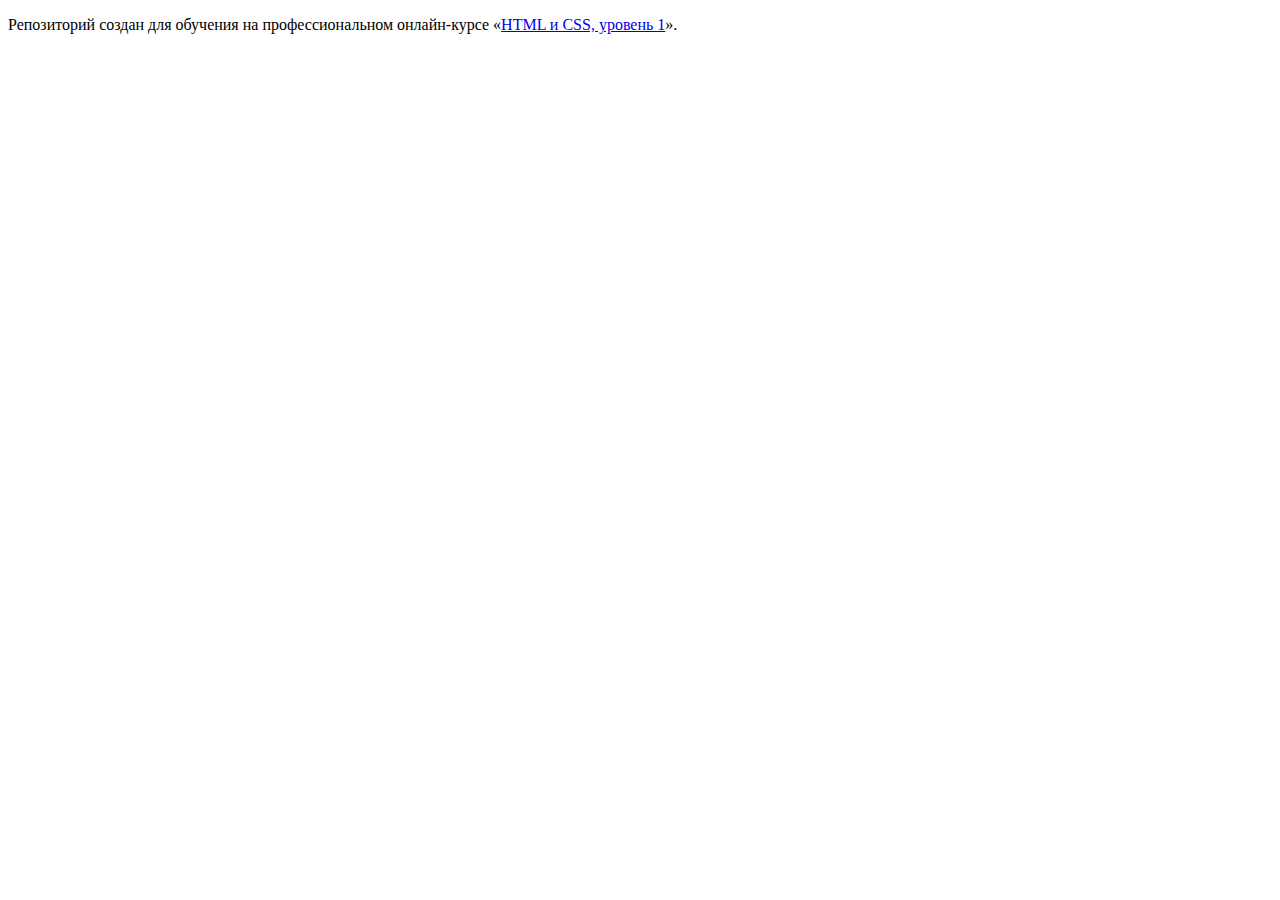
==== index.html @ 52c87a39 ":hatching_chick:" ====
<!DOCTYPE html>
<html lang="ru">
  <head>
    <meta charset="utf-8">
    <title>HTML Academy: Нёрдс</title>
  </head>
  <body>

    <p>Репозиторий создан для обучения на профессиональном онлайн‑курсе «<a href="https://htmlacademy.ru/intensive/htmlcss">HTML и CSS, уровень 1</a>».</p>

  </body>
</html>
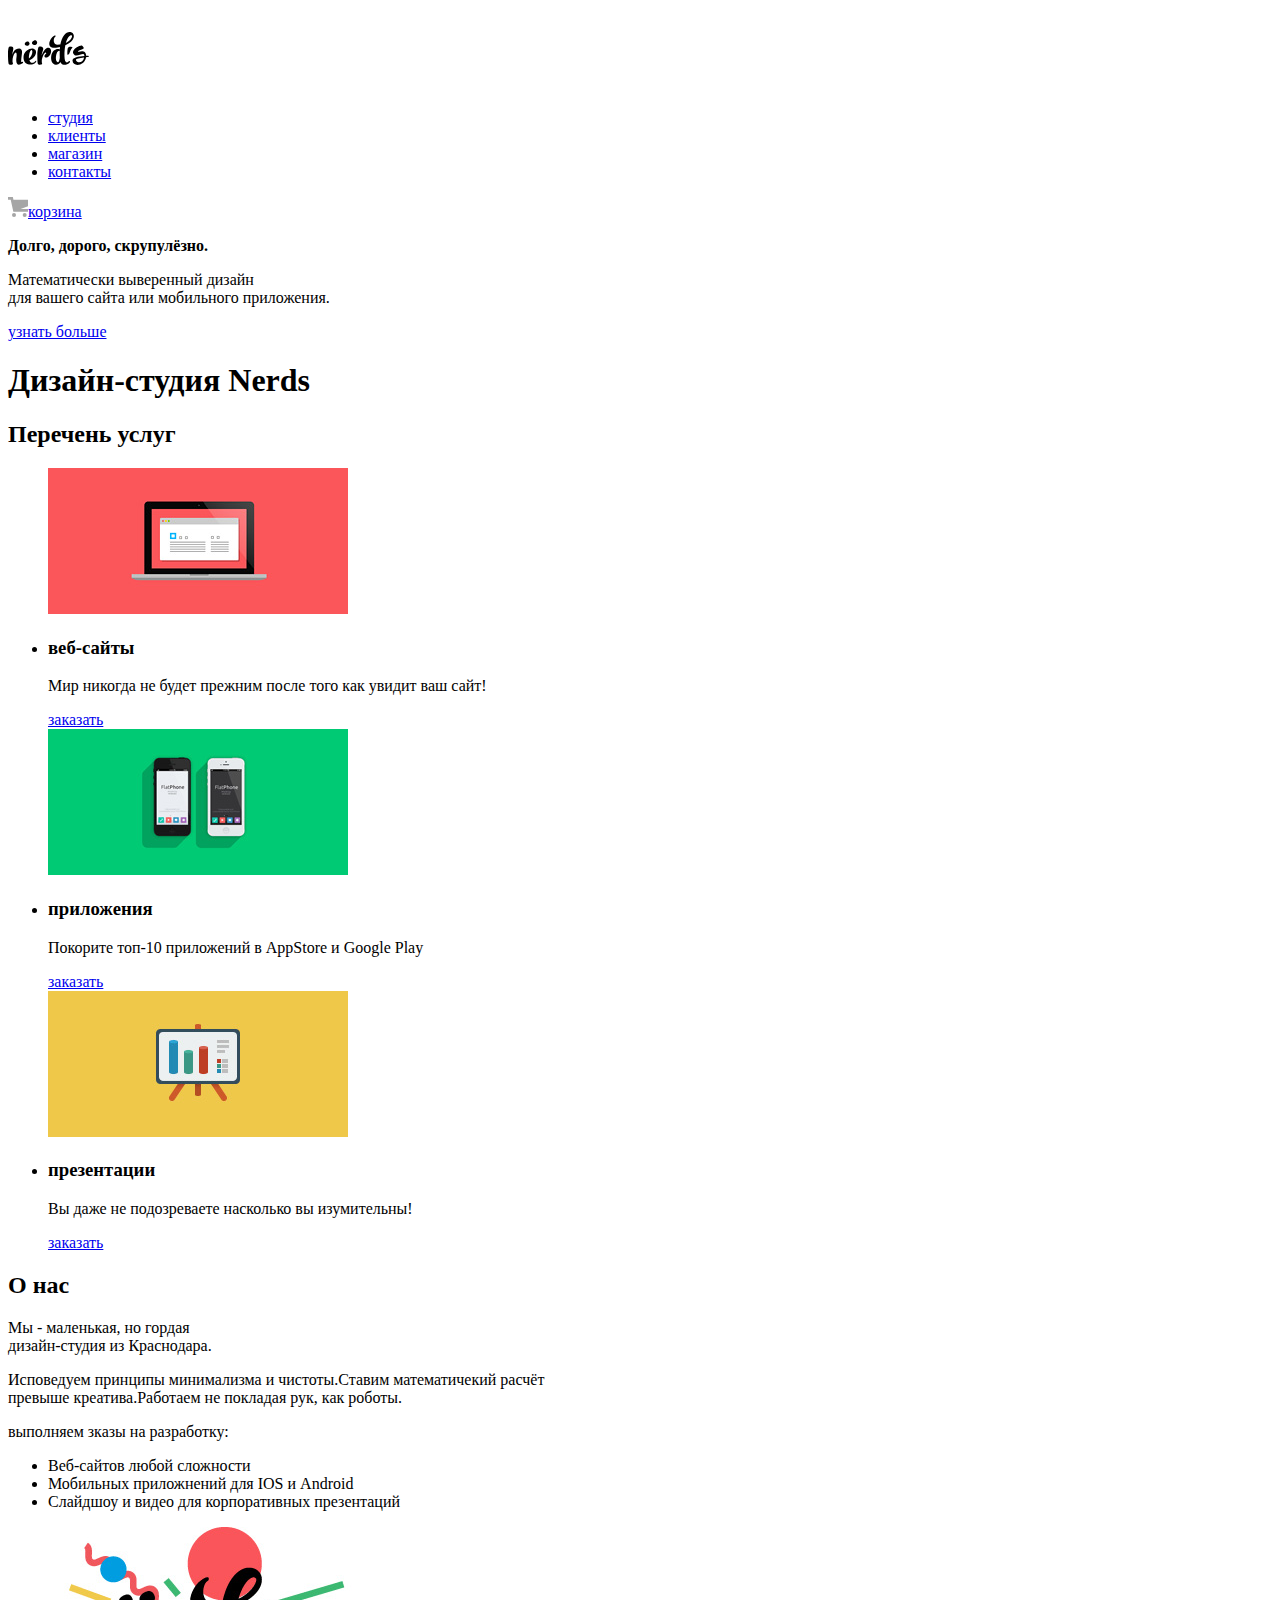
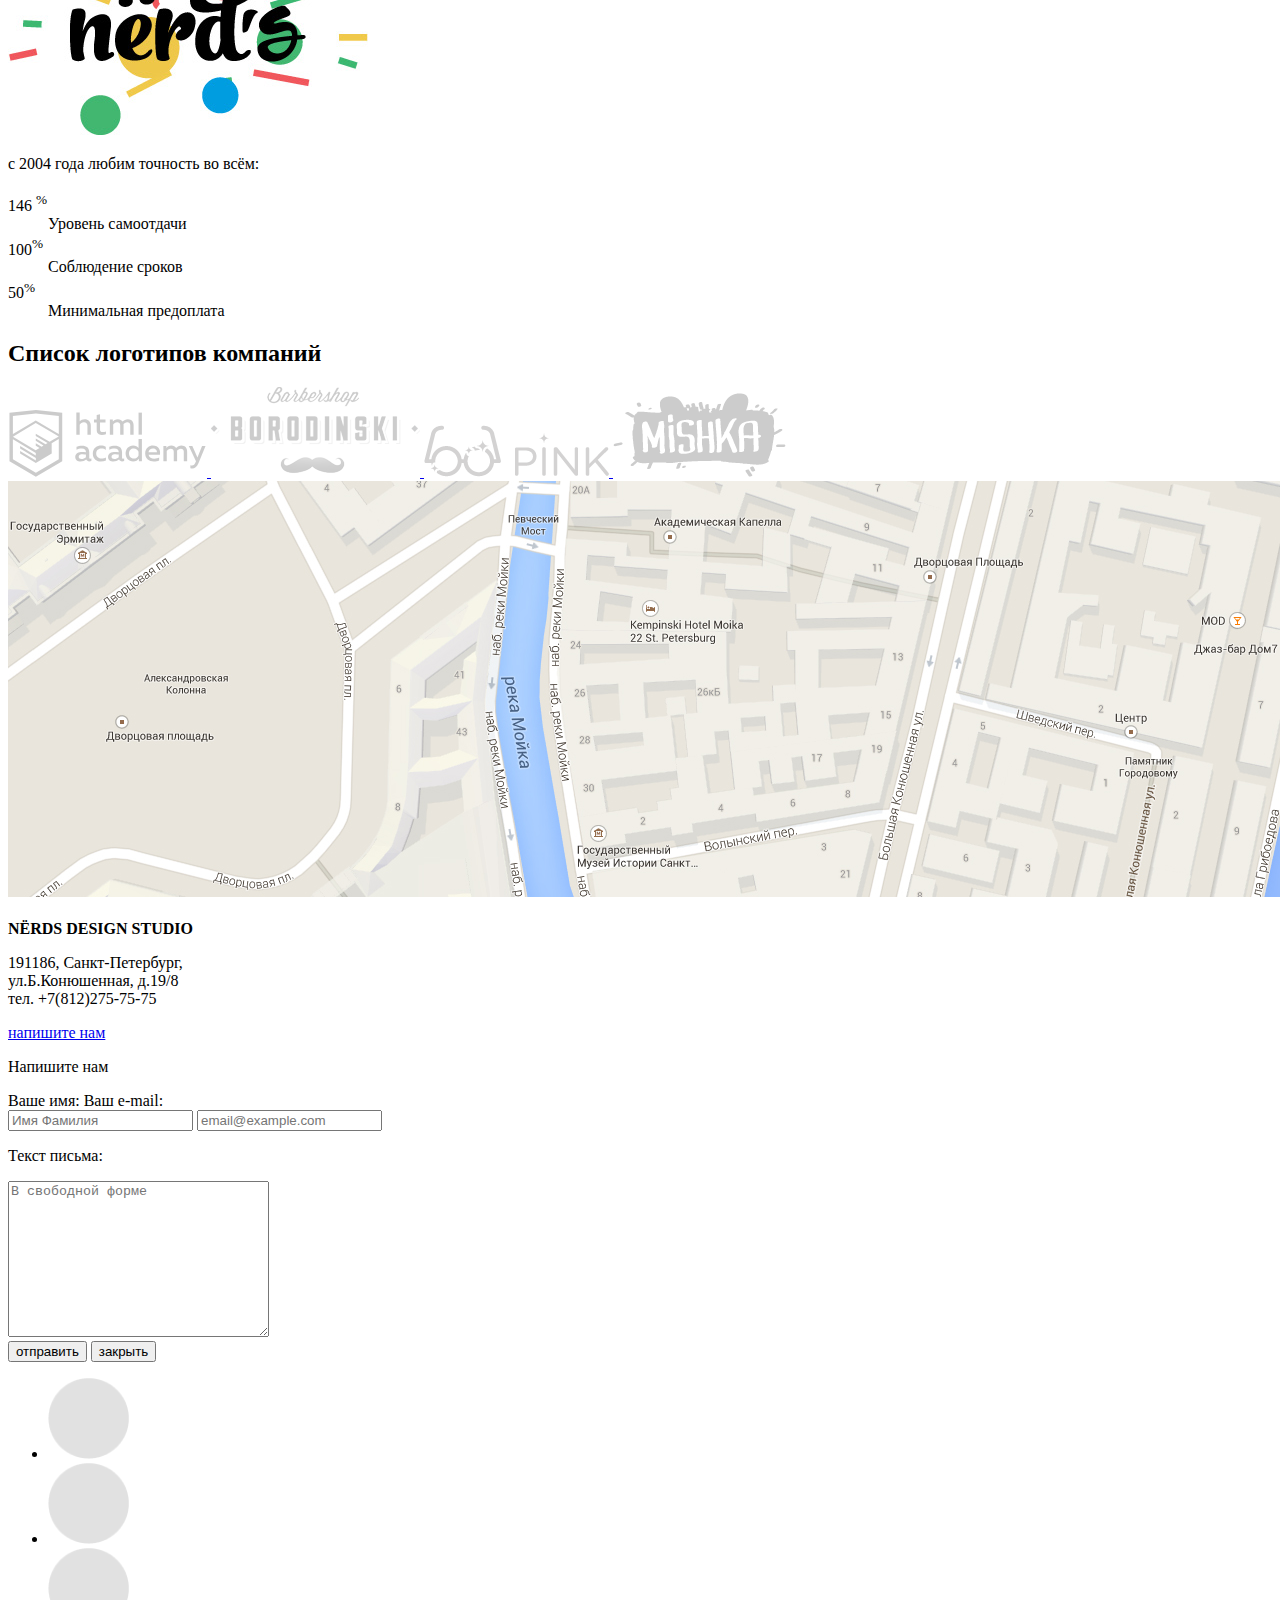
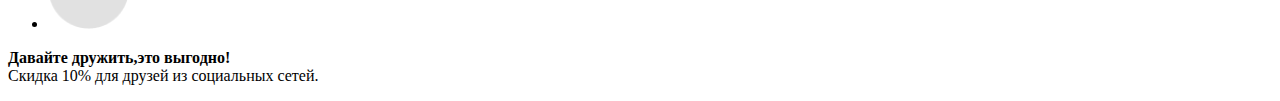
==== commit c617bdde: "удалила папку  проект" ====
--- a/index.html
+++ b/index.html
@@ -1,12 +1,158 @@
 <!DOCTYPE html>
 <html lang="ru">
-  <head>
-    <meta charset="utf-8">
-    <title>HTML Academy: Нёрдс</title>
-  </head>
-  <body>
 
-    <p>Репозиторий создан для обучения на профессиональном онлайн‑курсе «<a href="https://htmlacademy.ru/intensive/htmlcss">HTML и CSS, уровень 1</a>».</p>
+<head>
+  <meta charset="UTF-8">
+  <meta name="viewport" content="width=device-width, initial-scale=1.0">
+  <title>Nerds</title>
+</head>
+<body>
+  <header>
+    <nav>
+      <a>
+        <img src="img/nerds-logo.svg" width=81 height="81" alt="Логотип дизайн-студии Nёrds">
+      </a>
+      <ul>
+        <li><a href="blank.html">студия</a></li>
+        <li><a href="blank.html">клиенты</a></li>
+        <li><a href="catalog.html">магазин</a></li>
+        <li><a href="blank.html">контакты</a></li>
+      </ul>
+      <a href="blank.html">
+        <!--предполагаю что изоб корзины это через css 0_0-->
+        <img src="img/cart-icon.svg" width="20" height="20" alt="Моя корзина">корзина</a>
+    </nav>
+  </header>
+  <main>
+    <p><b>Долго, дорого, скрупулёзно.</b></p>
+    <p>Математически выверенный дизайн <br>
+      для вашего сайта или мобильного приложения.</p>
+    <a href="blank.html">узнать больше</a>
+    <h1>Дизайн-студия Nerds</h1>
+    <section>
+      <h2>Перечень услуг</h2>
+      <ul>
+        <!--css?-->
+        <img src="img/illustration-1.png" width="300" height="146" alt="иллюстрация 1">
+        <li>
+          <h3>веб-сайты</h3>
+          <p>Мир никогда не будет прежним после того как увидит ваш сайт!</p>
+          <a href="blank.html">заказать</a>
+        </li>
+        <!--css?-->
+        <img src="img/illustration-2.png" width="300" height="146" alt="иллюстрация 2">
+        <li>
+          <h3>приложения</h3>
+          <p>Покорите топ-10 приложений в AppStore и Google Play</p>
+          <a href="blank.html">заказать</a>
+        </li>
+        <!--css?-->
+        <img src="img/illustration-3.png" width="300" height="146" alt="иллюстрация 3">
+        <li>
+          <h3>презентации</h3>
+          <p>Вы даже не подозреваете насколько вы изумительны!</p>
+          <a href="blank.html">заказать</a>
+        </li>
+      </ul>
+    </section>
+    <section>
+      <h2>О нас</h2>
+      <p>
+        Мы - маленькая, но гордая<br>
+        дизайн-студия из Краснодара.
+      </p>
+      <p>
+        Исповедуем принципы минимализма и чистоты.Ставим математичекий расчёт<br>
+        превыше креатива.Работаем не покладая рук, как роботы.
+      </p>
+      <p>выполняем зказы на разработку:</p>
+      <ul>
+        <li>Веб-сайтов любой сложности</li>
+        <li>Мобильных приложнений для IOS и Android</li>
+        <li>Слайдшоу и видео для корпоративных презентаций</li>
+      </ul>
+      <dl>
+        <img src="img/nerds-illustration1.png" width="360" height="208" alt="Изображение логотипа дизайн-студии Nёrds">
+        <p>с 2004 года любим точность во всём:</p>
+        <dt>146 <sup>%<sup></dt>
+        <dd>Уровень самоотдачи</dd>
+        <dt>100<sup>%<sup></sup></dt>
+        <dd>Соблюдение сроков</dd>
+        <dt>50<sup>%<sup></dt>
+        <dd>Минимальная предоплата</dd>
+      </dl>
+      <section>
+        <h2>Список логотипов компаний</h2>
+        <a href="https://htmlacademy.ru/intensive/htmlcss">
+          <img src="img/group5.svg" width="199" height="67" alt="Логотип Html academy">
+        </a>
+        <a href="blank.html">
+          <img src="img/logo-2.svg" width="209" height="90" alt="Логотип Барбершоп 'Borodinski'">
+        </a>
+        <a href="blank.html">
+          <img src="img/logo-3.svg" width="185" height="52" alt="Логотип Pink">
+        </a>
+        <a href="blank.html">
+          <img src="img/logo-4.svg" width="173" height="84" alt="Логотип Mishka">
+        </a>
+      </section>
+      <a href="blank.html">
+        <img src="img/map1.png" width="1440" height="416" alt="изображение карты проезда">
+      </a>
 
-  </body>
+      <section>
+        <h3 class="visually-hidden"></h3>
+        <p><b>NЁRDS DESIGN STUDIO</b></p>
+        <p>191186, Санкт-Петербург,<br>
+          ул.Б.Конюшенная, д.19/8<br>
+          тел. +7(812)275-75-75</p>
+        <a href="blank.html">напишите нам</a>
+        </section>
+
+        <section>
+        <p>Напишите нам</p>
+        <form action="https://echo.htmlacademy.ru" method="POST">
+          <label for="family-name">Ваше имя:</label>
+          <label for="e-mail">Ваш e-mail:</label>
+          <br>
+          <input type="text" name="name" id="family-name" placeholder="Имя Фамилия">
+          <input type="text" name="mail" id="e-mail" placeholder="email@example.com">
+          <br>
+          <p>Текст письма:</p>
+          <textarea name="mail" id="text" cols="30" rows="10" placeholder="В свободной форме"></textarea>
+          <br>
+          <button type="submit">отправить</button> <!--<input type="submit" value="отправить">-->
+          <button type="submit">закрыть</button>
+        </form>
+        </section>
+      </main>
+      <footer>
+        <!--иконки декоративные ?-->
+        <section>
+          <ul>
+            <li>
+              <a href="#">
+                <img src="img/shape2.png" width="81" height="81" alt="Логотип вконтакте">
+                <!---<img src="img/vk-icon.png" width="26,01" height="15" alt="Логотип вконтакте">-->
+              </a>
+            </li>
+            <li>
+              <a href="#">
+                <img src="img/shape2.png" width="81" height="81" alt="Логотип фейсбук">
+              </a>
+            </li>
+            <li>
+              <a href="#">
+                <img src="img/shape2.png" width="81" height="81" alt="Логотип инстаграмм">
+              </a>
+            </li>
+          </ul>
+          <p>
+            <b>Давайте дружить,это выгодно!</b></br>
+            Скидка 10% для друзей из социальных сетей.
+          </p>
+        </section>
+      </footer>
+      </body>
+
 </html>
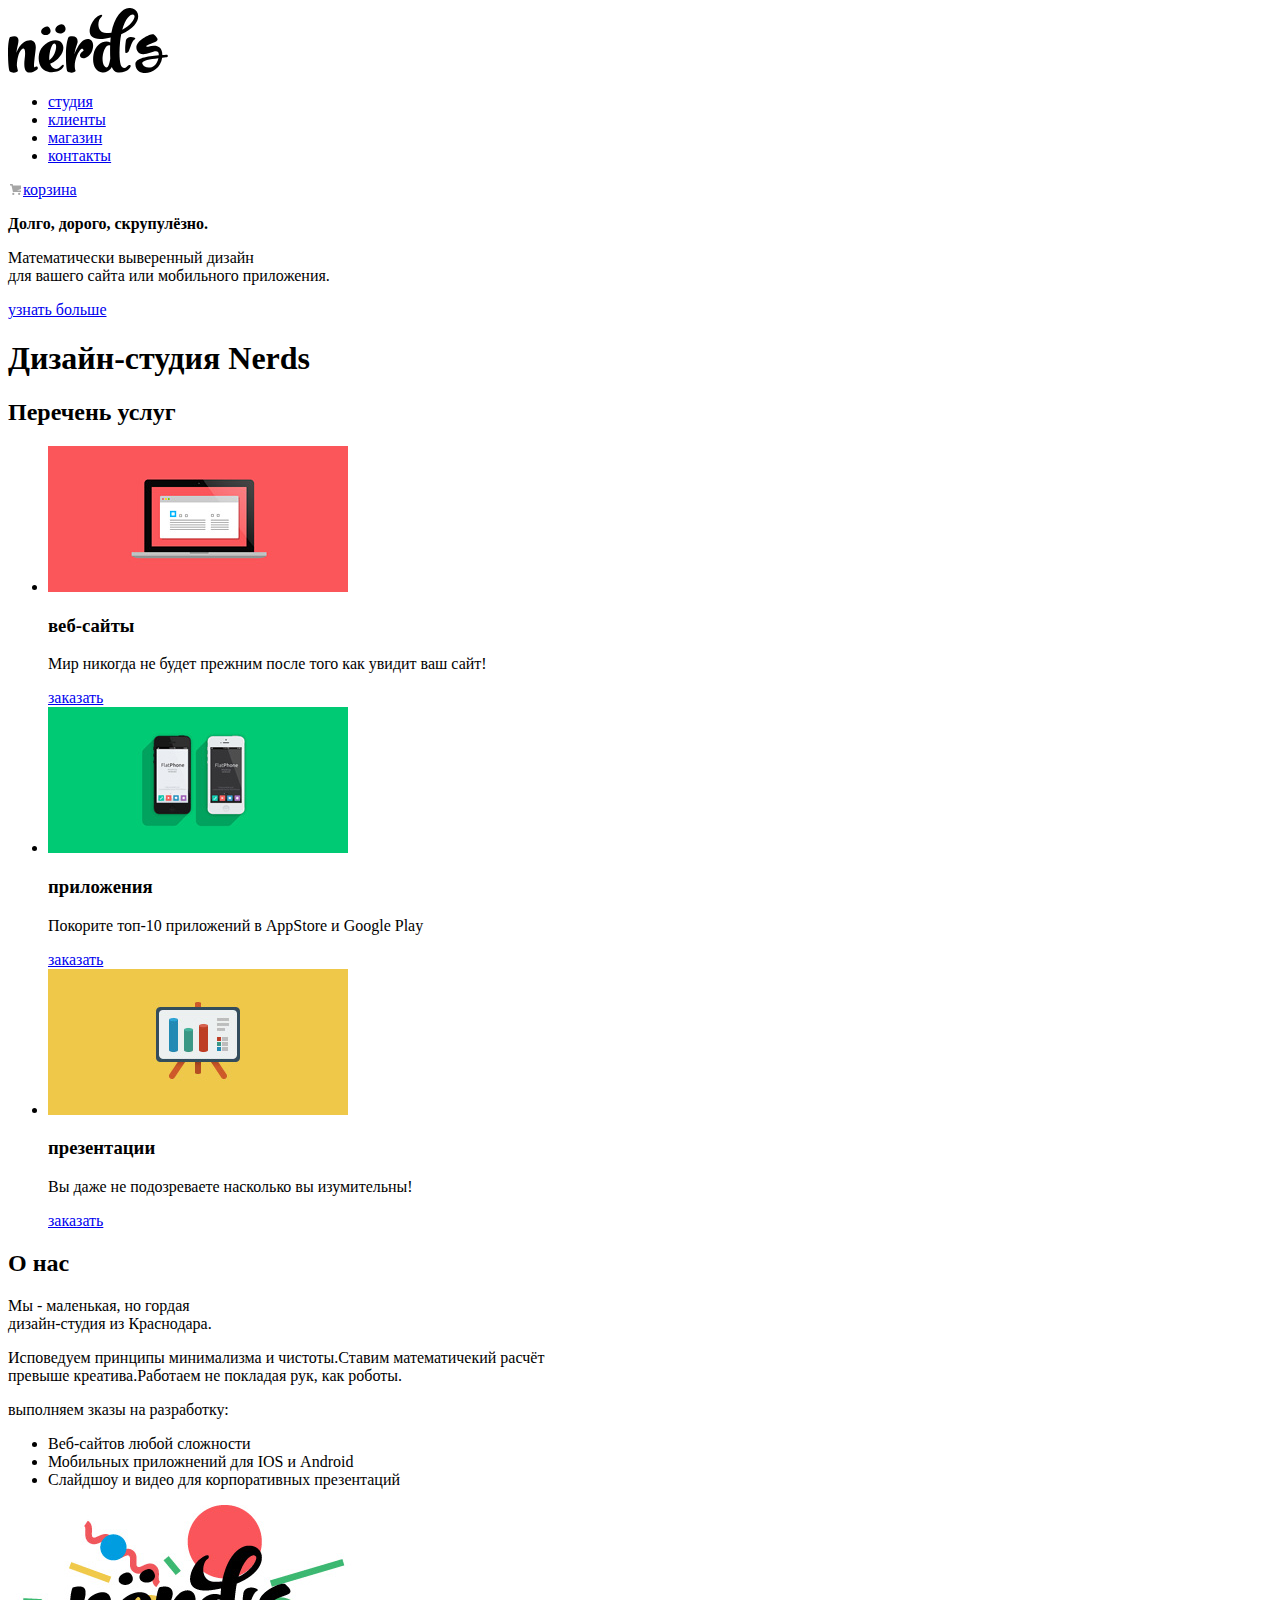
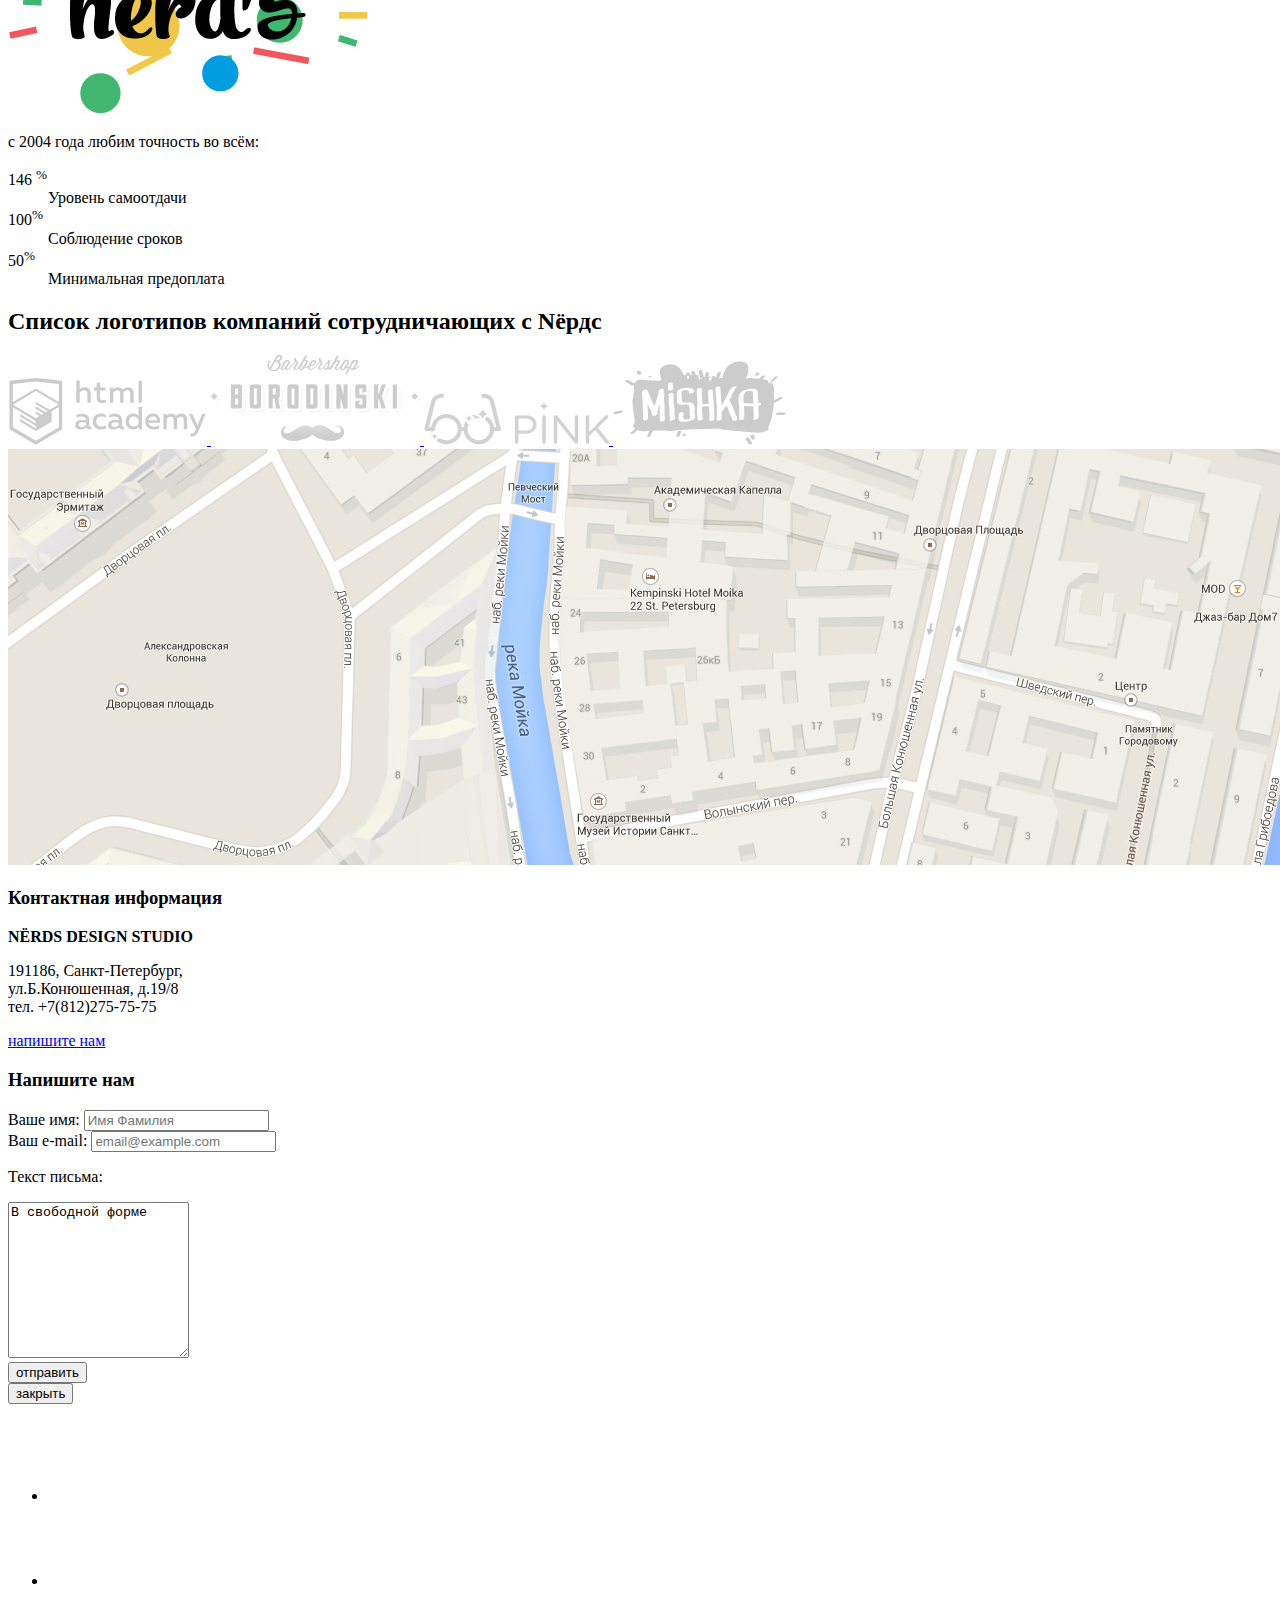
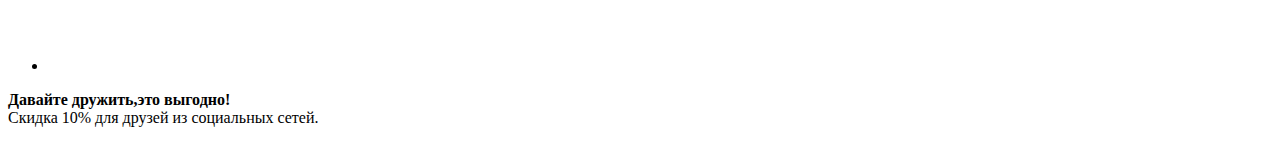
==== commit bcd1086f: "прикрепила картинки и оформила формы" ====
--- a/index.html
+++ b/index.html
@@ -6,11 +6,12 @@
   <meta name="viewport" content="width=device-width, initial-scale=1.0">
   <title>Nerds</title>
 </head>
+
 <body>
   <header>
     <nav>
       <a>
-        <img src="img/nerds-logo.svg" width=81 height="81" alt="Логотип дизайн-студии Nёrds">
+        <img src="img/nerds-logo.svg" width="160" height="65" alt="Логотип дизайн-студии Nёrds">
       </a>
       <ul>
         <li><a href="blank.html">студия</a></li>
@@ -20,7 +21,7 @@
       </ul>
       <a href="blank.html">
         <!--предполагаю что изоб корзины это через css 0_0-->
-        <img src="img/cart-icon.svg" width="20" height="20" alt="Моя корзина">корзина</a>
+        <img src="img/cart-icon.svg" width="15" height="11" alt="Моя корзина">корзина</a>
     </nav>
   </header>
   <main>
@@ -28,27 +29,24 @@
     <p>Математически выверенный дизайн <br>
       для вашего сайта или мобильного приложения.</p>
     <a href="blank.html">узнать больше</a>
-    <h1>Дизайн-студия Nerds</h1>
+    <h1 class="visually-hidden">Дизайн-студия Nerds</h1>
     <section>
-      <h2>Перечень услуг</h2>
+      <h2 class="visually-hidden">Перечень услуг</h2>
       <ul>
-        <!--css?-->
-        <img src="img/illustration-1.png" width="300" height="146" alt="иллюстрация 1">
         <li>
+          <img src="img/illustration-1.png" width="300" height="146" alt="иллюстрация 1">
           <h3>веб-сайты</h3>
           <p>Мир никогда не будет прежним после того как увидит ваш сайт!</p>
           <a href="blank.html">заказать</a>
         </li>
-        <!--css?-->
-        <img src="img/illustration-2.png" width="300" height="146" alt="иллюстрация 2">
         <li>
+          <img src="img/illustration-2.png" width="300" height="146" alt="иллюстрация 2">
           <h3>приложения</h3>
           <p>Покорите топ-10 приложений в AppStore и Google Play</p>
           <a href="blank.html">заказать</a>
         </li>
-        <!--css?-->
-        <img src="img/illustration-3.png" width="300" height="146" alt="иллюстрация 3">
         <li>
+          <img src="img/illustration-3.png" width="300" height="146" alt="иллюстрация 3">
           <h3>презентации</h3>
           <p>Вы даже не подозреваете насколько вы изумительны!</p>
           <a href="blank.html">заказать</a>
@@ -71,88 +69,94 @@
         <li>Мобильных приложнений для IOS и Android</li>
         <li>Слайдшоу и видео для корпоративных презентаций</li>
       </ul>
-      <dl>
+      <div>
         <img src="img/nerds-illustration1.png" width="360" height="208" alt="Изображение логотипа дизайн-студии Nёrds">
         <p>с 2004 года любим точность во всём:</p>
-        <dt>146 <sup>%<sup></dt>
+      </div>
+      <dl>
+        <dt>146 <sup>%</sup></dt>
         <dd>Уровень самоотдачи</dd>
-        <dt>100<sup>%<sup></sup></dt>
+        <dt>100<sup>%</sup></dt>
         <dd>Соблюдение сроков</dd>
-        <dt>50<sup>%<sup></dt>
+        <dt>50<sup>%</sup></dt>
         <dd>Минимальная предоплата</dd>
       </dl>
-      <section>
-        <h2>Список логотипов компаний</h2>
-        <a href="https://htmlacademy.ru/intensive/htmlcss">
-          <img src="img/group5.svg" width="199" height="67" alt="Логотип Html academy">
-        </a>
-        <a href="blank.html">
-          <img src="img/logo-2.svg" width="209" height="90" alt="Логотип Барбершоп 'Borodinski'">
-        </a>
-        <a href="blank.html">
-          <img src="img/logo-3.svg" width="185" height="52" alt="Логотип Pink">
-        </a>
-        <a href="blank.html">
-          <img src="img/logo-4.svg" width="173" height="84" alt="Логотип Mishka">
-        </a>
-      </section>
+    </section>
+    <section>
+      <h2 class="visually-hidden">Список логотипов компаний сотрудничающих с Nёрдс</h2>
+      <a href="https://htmlacademy.ru/intensive/htmlcss">
+        <img src="img/group5.svg" width="199" height="67" alt="Логотип Html academy">
+      </a>
       <a href="blank.html">
+        <img src="img/logo-2.svg" width="209" height="90" alt="Логотип Барбершоп 'Borodinski'">
+      </a>
+      <a href="blank.html">
+        <img src="img/logo-3.svg" width="185" height="52" alt="Логотип Pink">
+      </a>
+      <a href="blank.html">
+        <img src="img/logo-4.svg" width="173" height="84" alt="Логотип Mishka">
+      </a>
+    </section>
+  </main>
+  <footer>
+    <div>
+      <a href="https://www.google.ru/maps">
         <img src="img/map1.png" width="1440" height="416" alt="изображение карты проезда">
       </a>
+    </div>
+    <section>
+      <h3 class="visually-hidden">Контактная информация</h3>
+      <p><b>NЁRDS DESIGN STUDIO</b></p>
+      <p>191186, Санкт-Петербург,<br>
+        ул.Б.Конюшенная, д.19/8<br>
+        тел. +7(812)275-75-75</p>
+      <a href="blank.html">напишите нам</a>
+    </section>
 
-      <section>
-        <h3 class="visually-hidden"></h3>
-        <p><b>NЁRDS DESIGN STUDIO</b></p>
-        <p>191186, Санкт-Петербург,<br>
-          ул.Б.Конюшенная, д.19/8<br>
-          тел. +7(812)275-75-75</p>
-        <a href="blank.html">напишите нам</a>
-        </section>
-
-        <section>
-        <p>Напишите нам</p>
-        <form action="https://echo.htmlacademy.ru" method="POST">
+    <!--форма для отправки письма-->
+    <section>
+      <h3>Напишите нам</h3>
+      <form action="https://echo.htmlacademy.ru" method="POST">
+        <div>
           <label for="family-name">Ваше имя:</label>
+          <input type="text" name="name" id="family-name" placeholder="Имя Фамилия">
+        </div>
+        <div>
           <label for="e-mail">Ваш e-mail:</label>
-          <br>
-          <input type="text" name="name" id="family-name" placeholder="Имя Фамилия">
-          <input type="text" name="mail" id="e-mail" placeholder="email@example.com">
-          <br>
-          <p>Текст письма:</p>
-          <textarea name="mail" id="text" cols="30" rows="10" placeholder="В свободной форме"></textarea>
-          <br>
-          <button type="submit">отправить</button> <!--<input type="submit" value="отправить">-->
-          <button type="submit">закрыть</button>
-        </form>
-        </section>
-      </main>
-      <footer>
-        <!--иконки декоративные ?-->
-        <section>
-          <ul>
-            <li>
-              <a href="#">
-                <img src="img/shape2.png" width="81" height="81" alt="Логотип вконтакте">
-                <!---<img src="img/vk-icon.png" width="26,01" height="15" alt="Логотип вконтакте">-->
-              </a>
-            </li>
-            <li>
-              <a href="#">
-                <img src="img/shape2.png" width="81" height="81" alt="Логотип фейсбук">
-              </a>
-            </li>
-            <li>
-              <a href="#">
-                <img src="img/shape2.png" width="81" height="81" alt="Логотип инстаграмм">
-              </a>
-            </li>
-          </ul>
-          <p>
-            <b>Давайте дружить,это выгодно!</b></br>
-            Скидка 10% для друзей из социальных сетей.
-          </p>
-        </section>
-      </footer>
-      </body>
+          <input type="email" name="mail" id="e-mail" placeholder="email@example.com">
+        </div>
+        <p>Текст письма:</p>
+        <textarea name="mail" id="text" rows="10">В свободной форме</textarea>
+        <br>
+        <button type="submit">отправить</button>
+      </form>
+      <button type="submit">закрыть</button>
+    </section>
+    <div>
+      <ul>
+        <li>
+          <a href="https://vk.com/">
+            <img src="img/vk-icon.svg" width="81" height="81" alt="Логотип вконтакте">
+          </a>
+        </li>
+        <li>
+          <a href="https://ru-ru.facebook.com/">
+            <img src="img/fb-icon.svg" width="81" height="81" alt="Логотип фейсбук">
+          </a>
+        </li>
+        <li>
+          <a href="https://www.instagram.com/">
+            <img src="img/insta-icon.svg" width="81" height="81" alt="Логотип инстаграмм">
+          </a>
+        </li>
+      </ul>
+    </div>
+    <p>
+      <b>Давайте дружить,это выгодно!</b>
+      <br>
+      Скидка 10% для друзей из социальных сетей.
+    </p>
+  </footer>
+</body>
 
 </html>
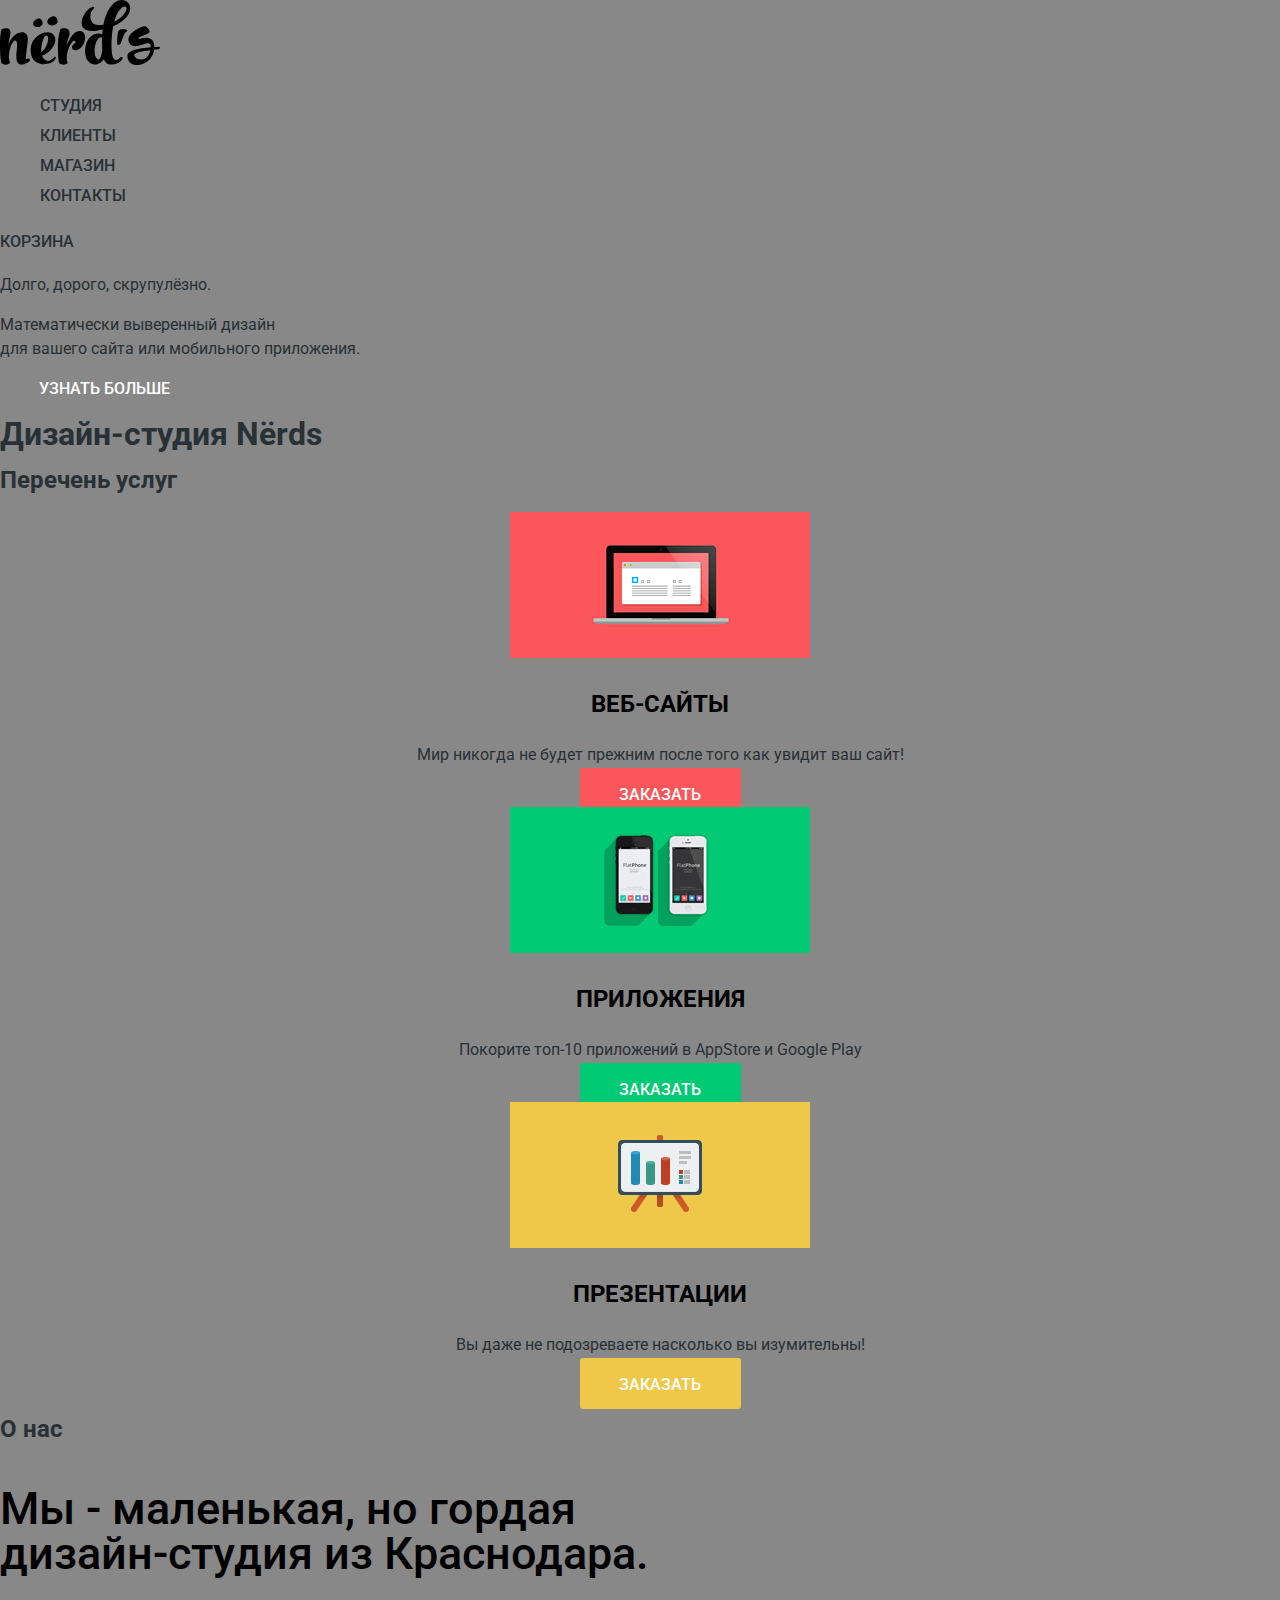
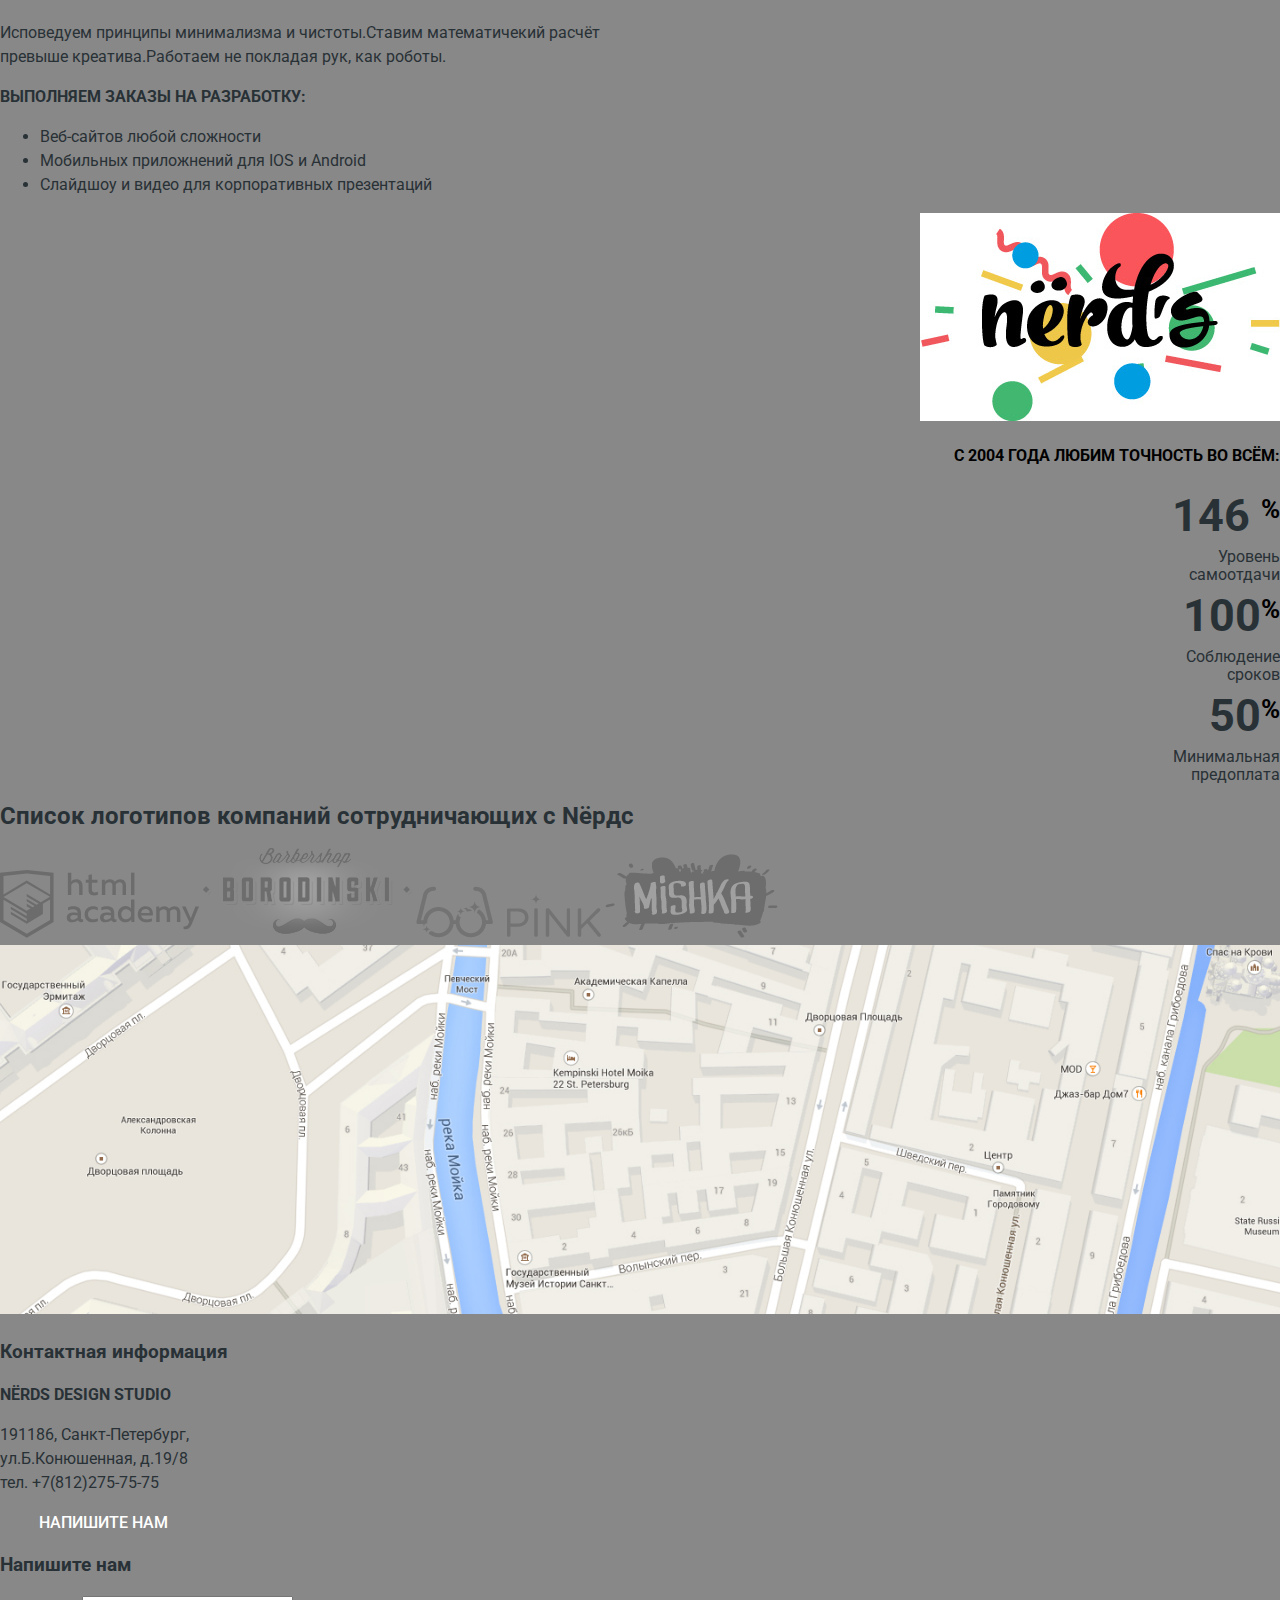
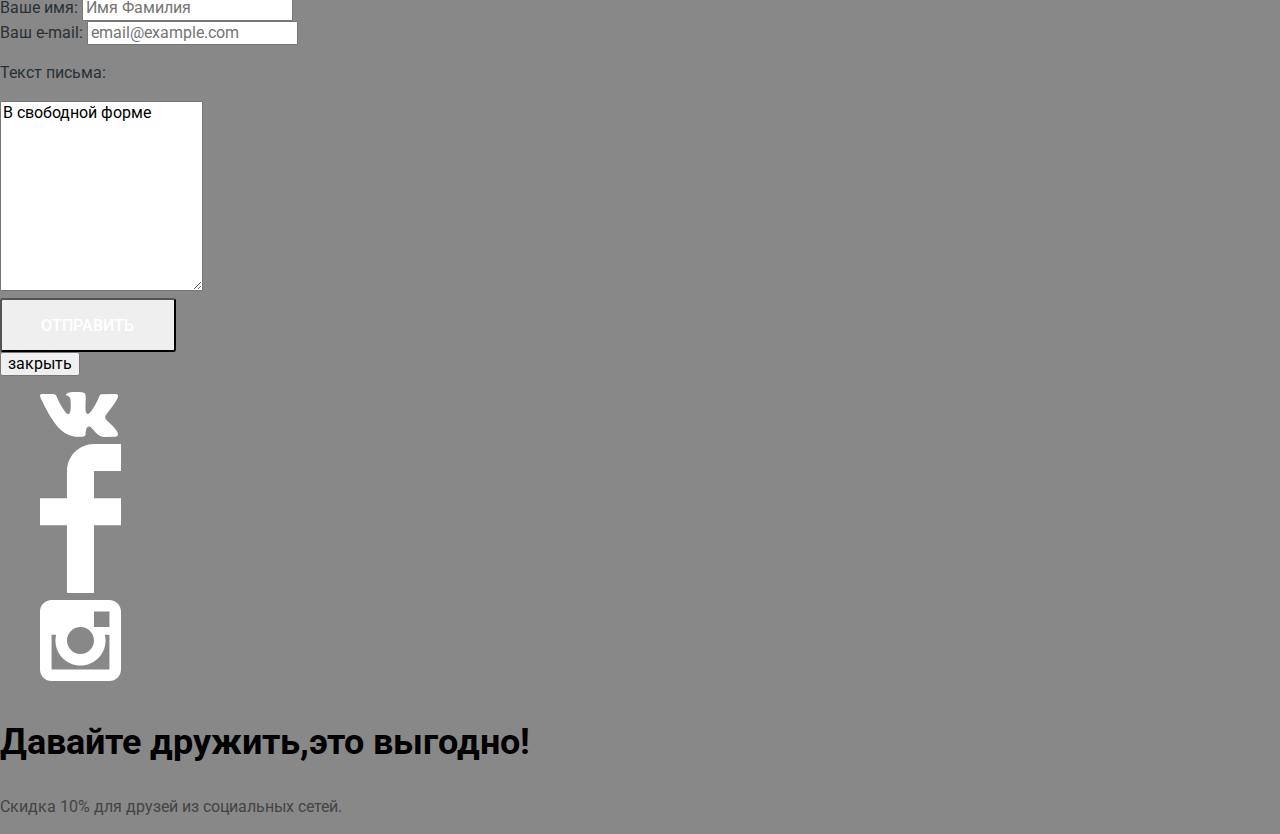
==== commit 2a1b4981: "стилизация файла index" ====
--- a/index.html
+++ b/index.html
@@ -5,84 +5,96 @@
   <meta charset="UTF-8">
   <meta name="viewport" content="width=device-width, initial-scale=1.0">
   <title>Nerds</title>
+  <link href="https://fonts.googleapis.com/css2?family=Roboto:wght@400;700&display=swap" rel="stylesheet">
+  <link href="css/normalize.css" rel="stylesheet">
+  <link href="css/style.css" rel="stylesheet">
+  <!--перенести на все страницы то что в корне-->
+  <!--шрифт надо было качать 500??-->
 </head>
 
-<body>
-  <header>
-    <nav>
-      <a>
+<body class="page-body">
+  <header class="main-header">
+    <nav class="main-navigation">
+      <a class="main-navigation-logo">
         <img src="img/nerds-logo.svg" width="160" height="65" alt="Логотип дизайн-студии Nёrds">
       </a>
-      <ul>
-        <li><a href="blank.html">студия</a></li>
-        <li><a href="blank.html">клиенты</a></li>
-        <li><a href="catalog.html">магазин</a></li>
-        <li><a href="blank.html">контакты</a></li>
-      </ul>
-      <a href="blank.html">
-        <!--предполагаю что изоб корзины это через css 0_0-->
-        <img src="img/cart-icon.svg" width="15" height="11" alt="Моя корзина">корзина</a>
+      <div class="container">
+        <ul class="site-navigation">
+          <li><a href="blank.html">Студия</a></li>
+          <li><a href="blank.html">Клиенты</a></li>
+          <li><a href="catalog.html">Магазин</a></li>
+          <li><a href="blank.html">Контакты</a></li>
+        </ul>
+        <div class="user-navigation">
+          <a class="basket-link" href="basket.html">Корзина</a>
+          <!--<img src="img/cart-icon.svg" width="15" height="11" alt="Моя корзина">корзина</a>-->
+        </div>
+      </div>
     </nav>
   </header>
-  <main>
-    <p><b>Долго, дорого, скрупулёзно.</b></p>
+  <main class="main-container">
+    <p>Долго, дорого, скрупулёзно.</p>
     <p>Математически выверенный дизайн <br>
       для вашего сайта или мобильного приложения.</p>
-    <a href="blank.html">узнать больше</a>
-    <h1 class="visually-hidden">Дизайн-студия Nerds</h1>
-    <section>
+    <a class="link order" href="blank.html">узнать больше</a>
+
+    <h1 class="visually-hidden">Дизайн-студия Nёrds</h1>
+
+    <section class="service">
       <h2 class="visually-hidden">Перечень услуг</h2>
-      <ul>
-        <li>
+      <ul class="service-list">
+        <li class="service-item">
           <img src="img/illustration-1.png" width="300" height="146" alt="иллюстрация 1">
           <h3>веб-сайты</h3>
           <p>Мир никогда не будет прежним после того как увидит ваш сайт!</p>
-          <a href="blank.html">заказать</a>
+          <a class="link link-order-red" href="blank.html">заказать</a>
         </li>
-        <li>
+        <li class="service-item">
           <img src="img/illustration-2.png" width="300" height="146" alt="иллюстрация 2">
           <h3>приложения</h3>
           <p>Покорите топ-10 приложений в AppStore и Google Play</p>
-          <a href="blank.html">заказать</a>
+          <a class="link link-order-green" href="blank.html">заказать</a>
         </li>
-        <li>
+        <li class="service-item">
           <img src="img/illustration-3.png" width="300" height="146" alt="иллюстрация 3">
           <h3>презентации</h3>
           <p>Вы даже не подозреваете насколько вы изумительны!</p>
-          <a href="blank.html">заказать</a>
+          <a class="link link-order-yellow"  href="blank.html">заказать</a>
         </li>
       </ul>
     </section>
-    <section>
-      <h2>О нас</h2>
-      <p>
-        Мы - маленькая, но гордая<br>
-        дизайн-студия из Краснодара.
-      </p>
-      <p>
-        Исповедуем принципы минимализма и чистоты.Ставим математичекий расчёт<br>
-        превыше креатива.Работаем не покладая рук, как роботы.
-      </p>
-      <p>выполняем зказы на разработку:</p>
-      <ul>
-        <li>Веб-сайтов любой сложности</li>
-        <li>Мобильных приложнений для IOS и Android</li>
-        <li>Слайдшоу и видео для корпоративных презентаций</li>
-      </ul>
-      <div>
-        <img src="img/nerds-illustration1.png" width="360" height="208" alt="Изображение логотипа дизайн-студии Nёrds">
-        <p>с 2004 года любим точность во всём:</p>
-      </div>
-      <dl>
+    <section class="about-us">
+    <div class="about-us-text">
+              <h2 class="visually-hidden">О нас</h2>
+        <p class="city">
+          Мы - маленькая, но гордая<br>
+          дизайн-студия из Краснодара.
+        </p>
+        <p class="slogan">
+          Исповедуем принципы минимализма и чистоты.Ставим математичекий расчёт<br>
+          превыше креатива.Работаем не покладая рук, как роботы.
+        </p>
+        <p class="orders">выполняем заказы на разработку:</p>
+        <ul class="orders-list">
+          <li class="orders-items">Веб-сайтов любой сложности</li>
+          <li class="orders-items">Мобильных приложнений для IOS и Android</li>
+          <li class="orders-items">Слайдшоу и видео для корпоративных презентаций</li>
+        </ul>
+    </div>
+    <div class="about-us-numbers">
+      <img src="img/nerds-illustration1.png" width="360" height="208" alt="Изображение логотипа дизайн-студии Nёrds">
+      <p>с 2004 года любим точность во всём:</p>
+      <dl class="list-result">
         <dt>146 <sup>%</sup></dt>
-        <dd>Уровень самоотдачи</dd>
+        <dd>Уровень<br> самоотдачи</dd>
         <dt>100<sup>%</sup></dt>
-        <dd>Соблюдение сроков</dd>
+        <dd>Соблюдение<br> сроков</dd>
         <dt>50<sup>%</sup></dt>
-        <dd>Минимальная предоплата</dd>
+        <dd>Минимальная<br> предоплата</dd>
       </dl>
+    </div>
     </section>
-    <section>
+    <section class="logos">
       <h2 class="visually-hidden">Список логотипов компаний сотрудничающих с Nёрдс</h2>
       <a href="https://htmlacademy.ru/intensive/htmlcss">
         <img src="img/group5.svg" width="199" height="67" alt="Логотип Html academy">
@@ -110,7 +122,7 @@
       <p>191186, Санкт-Петербург,<br>
         ул.Б.Конюшенная, д.19/8<br>
         тел. +7(812)275-75-75</p>
-      <a href="blank.html">напишите нам</a>
+      <a class="link" href="blank.html">напишите нам</a>
     </section>
 
     <!--форма для отправки письма-->
@@ -128,12 +140,13 @@
         <p>Текст письма:</p>
         <textarea name="mail" id="text" rows="10">В свободной форме</textarea>
         <br>
-        <button type="submit">отправить</button>
+        <button class="link" type="submit">отправить</button>
       </form>
       <button type="submit">закрыть</button>
     </section>
-    <div>
-      <ul>
+
+    <div class="social-network">
+      <ul class="social-list">
         <li>
           <a href="https://vk.com/">
             <img src="img/vk-icon.svg" width="81" height="81" alt="Логотип вконтакте">
@@ -151,11 +164,10 @@
         </li>
       </ul>
     </div>
-    <p>
-      <b>Давайте дружить,это выгодно!</b>
-      <br>
-      Скидка 10% для друзей из социальных сетей.
-    </p>
+    <p class="benefit">Давайте дружить,это выгодно!</p>
+
+    <p class="friends">Скидка 10% для друзей из социальных сетей.</p>
+
   </footer>
 </body>
 
--- a/css/style.css
+++ b/css/style.css
@@ -0,0 +1,236 @@
+:root{
+  --background-gray:#EEEEEE; /*цвет фона серый в шапке*/
+  --background-dark:#000000; /*цвет шрифта*/
+  --background-light-red:#FB565A; /*цвет кнопки веб сайт, булиты*/
+  --background-light-green:#00CA74; /*цвет  кнопки приложения, ползунка в стоимости*/
+  --background-very-light-yellow:#EFC849; /*цвет кнопки презентации*/
+  --background-white:#FFFFFF;/*цвет фона в иконках соц сетей*/
+  --background-red:#E74246; /*цвет кнопки при наведении*/
+  --background-extra-red:#D7373B;/*цвет кнопки при нажатии */
+  --background-green:#00BC6C; /*цвет копки при наведении*/
+  --background-extra-green:#00AA62;/*цвет кнопки при нажатии*/
+  --background-light-yellow:#EFC84A;/*цвет кнопки при покое*/
+  --background-yellow:#EAB534;/*цвет кнопки при наведении*/
+  --background-yellow:#EAB534;/*цвет кнопки при наведении*/
+  --background-extra-yellow:#E5A722;/*цвет кнопки при нажатии*/
+  --background-basic-gray:#888888;/*цвет основного фона*/
+  --background-extra-gray:#D7DCDE; /*цвет попапа*/
+  --background-light-dark: #283136; /*цвет шрифта основного */
+  --background-light-light-dark:#444444;
+}
+body{
+  min-width: 960px;
+  margin: 0;
+  padding: 0;
+  font-family: "Roboto", Arial, sans-serif;
+  font-size: 16px;
+  line-height: 24px;
+  font-weight: normal;
+  color: var(--background-light-dark) ;                                                /* указать цвет ТЕКСТА*/
+  text-transform: none;
+  background-color:var( --background-basic-gray) ;                                    /* указать цвет для фона если текст не загрузился*/
+  background-image:url("../img/bg.jpg");/* указать адрес фФОНА!!??*/
+  background-position: top center;
+  background-repeat: no-repeat ;
+}
+a{
+text-decoration: none;
+}
+
+img{
+  max-width: 100%;                                                                      /*свойство, которое не позволяет картинкам быть больше родителя*/
+  height: auto;                                                                         /* пропорциии картинки автоматическая */
+}
+/*.main-navigation*/
+.main-navigation{
+  font-size: 16px;
+  line-height: 30px;
+  background-color:transparent;
+  text-transform: uppercase;
+  font-style: normal;
+  font-weight: 500;
+
+}
+.site-navigation{
+  list-style: none;
+}
+/*user navigation*/
+  .main-navigation a,
+  .site-navigation a{
+ color:var( --background-light-dark);/*почему нельзя указать только main-navigation*/
+}
+/*состояния*/
+
+.main-navigation-logo a:hover{
+color:var( --background-dark);
+}
+
+.site-navigation a:hover,
+.user-navigation a:hover{
+color:var(--background-light-red);
+}
+
+.site-navigation a:active,
+.user-navigation a:active{
+color: rgba(0,0,0,.3);
+}
+
+.main-navigation-logo a:active{ /*думаю это не работает так как вставка картинкой*/
+  color: #A6A6A6;
+}
+/*подключила фокус и актив отключился!*/
+.site-navigation a:focus,
+.user-navigation a:focus{
+color:var(--background-dark);
+text-decoration: underline;/*не работает нижнее подчёркивание*/
+text-decoration-color: var(--background-light-red);/*как сделатт нижнее красное подчёркивание при фокусе?*/
+}
+
+/*фич лист */
+.service-list{
+  list-style: none;
+}
+
+.service-item{
+  text-align: center;
+}
+.service-item h3{
+  font-style: normal;
+  font-weight: bold;
+  font-size: 24px;
+  line-height: 30px;
+  color:var(--background-dark);
+  text-transform: uppercase;
+}
+.service-item p{
+  font-style: normal;
+  font-weight: normal;
+  align-items: center;
+
+}
+/*ссылки"заказать!"*/
+.link{
+ font: inherit;
+ text-align: center;
+ text-transform: uppercase;
+ text-align: center;
+ border-radius: 3px;
+ font-weight: 500;
+ line-height: 18px;
+ color:var(--background-white);
+ border-radius: 3px;
+ padding: 17px 40px 15px 39px;
+
+
+}
+.link-order-red{
+  background-color: var(--background-light-red);
+}
+.link-order-green{
+  background-color: var(--background-light-green);
+}
+.link-order-yellow{
+  background-color: var(--background-light-yellow);
+}
+.link-order-red:hover{
+  background-color: var(--background-red);
+}
+
+.link-order-green:hover{
+  background-color: var(--background-green);
+}
+.link-order-yellow:hover{
+  background-color: var(--background-yellow);
+}
+
+.link-order-red:active{
+  background-color: var(--background-extra-red);
+  color: rgba(255, 255, 255,.3);
+}
+
+.link-order-green:active{
+  background-color: var(--background-extra-green);
+  color: rgba(255, 255, 255,.3);
+}
+.link-order-yellow:active{
+  background-color: var(--background-extra-yellow);
+  color: rgba(255, 255, 255,.3);
+}
+
+
+.about-us-text{
+  text-align: left;
+}
+.city{
+  font-style: normal;
+  font-weight: 500;
+  font-size: 45px;
+  line-height: 45px;
+  align-items: center;
+  color:var(--background-dark);
+}
+.slogan{
+ align-items: center;
+  font-style: normal;
+}
+.orders{
+  font-weight: bold;
+  text-transform: uppercase;
+  font-style: normal;
+}
+.orders-items{
+  font-style: normal;
+  font-weight: normal;
+}
+.about-us-numbers{
+  text-align: right;
+}
+
+.about-us-numbers img{
+  background:var(--background-basic-gray);
+}
+.about-us-numbers p{
+  font-weight: bold;
+  align-items: center;
+  text-transform: uppercase;
+  color:var( --background-dark)
+}
+.list-result>dd{
+  line-height: 18px;
+  align-items: center;
+}
+.list-result>dt{
+  font-weight: bold;
+  font-size: 45px;
+  line-height: 64px;
+}
+dt>dl{
+  font-style: normal;
+  font-weight: bold;
+  font-size: 45px;
+  line-height: 64px;
+  color:var( --background-dark)
+}
+dt>sup{
+  font-weight: bold;
+  font-size: 26px;
+  line-height: 40px;
+  color:var( --background-dark)
+}
+
+.social-list{
+  list-style: none;
+}
+.benefit{
+  font-style: normal;
+  font-weight: bold;
+  font-size: 36px;
+  line-height: 36px;
+  color:var(--background-dark);
+}
+.friends{
+  font-style: normal;
+  font-weight: normal;
+  line-height: 22px;
+  color:var(--background-light-light-dark);
+}
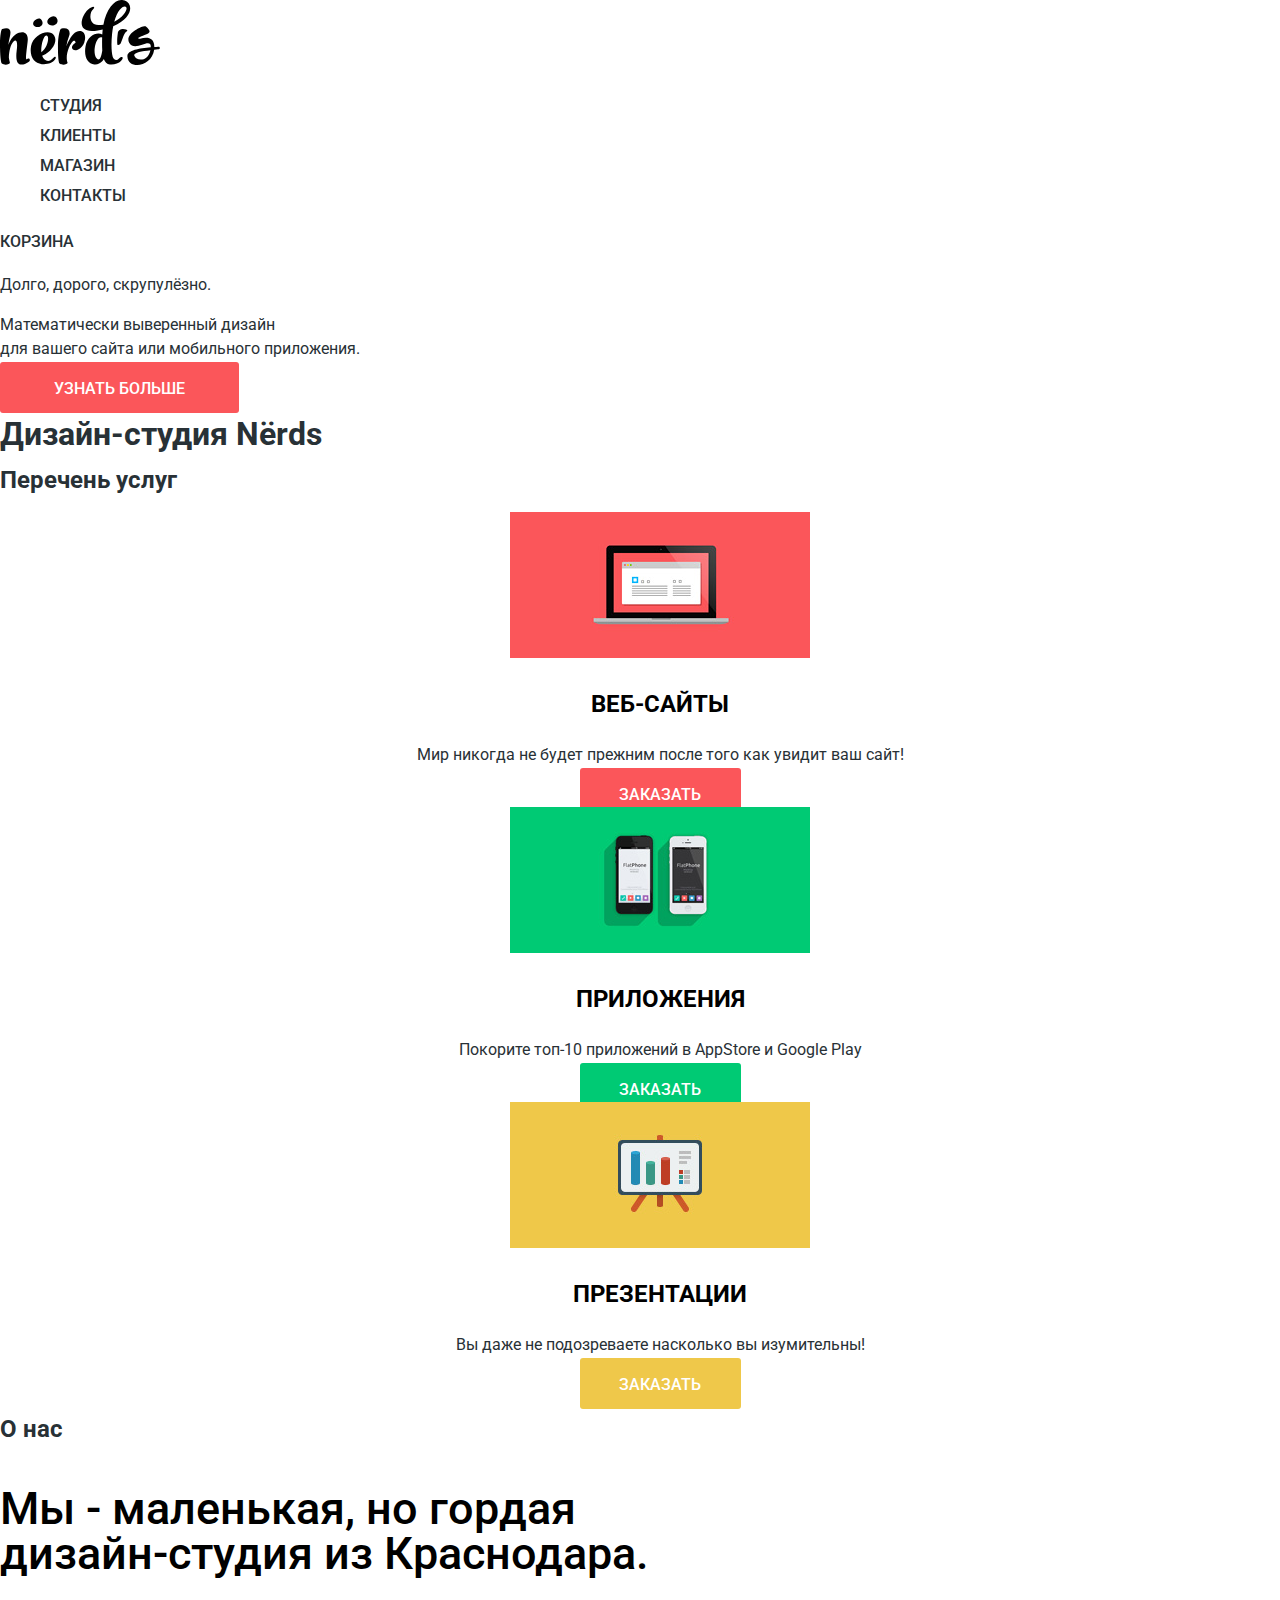
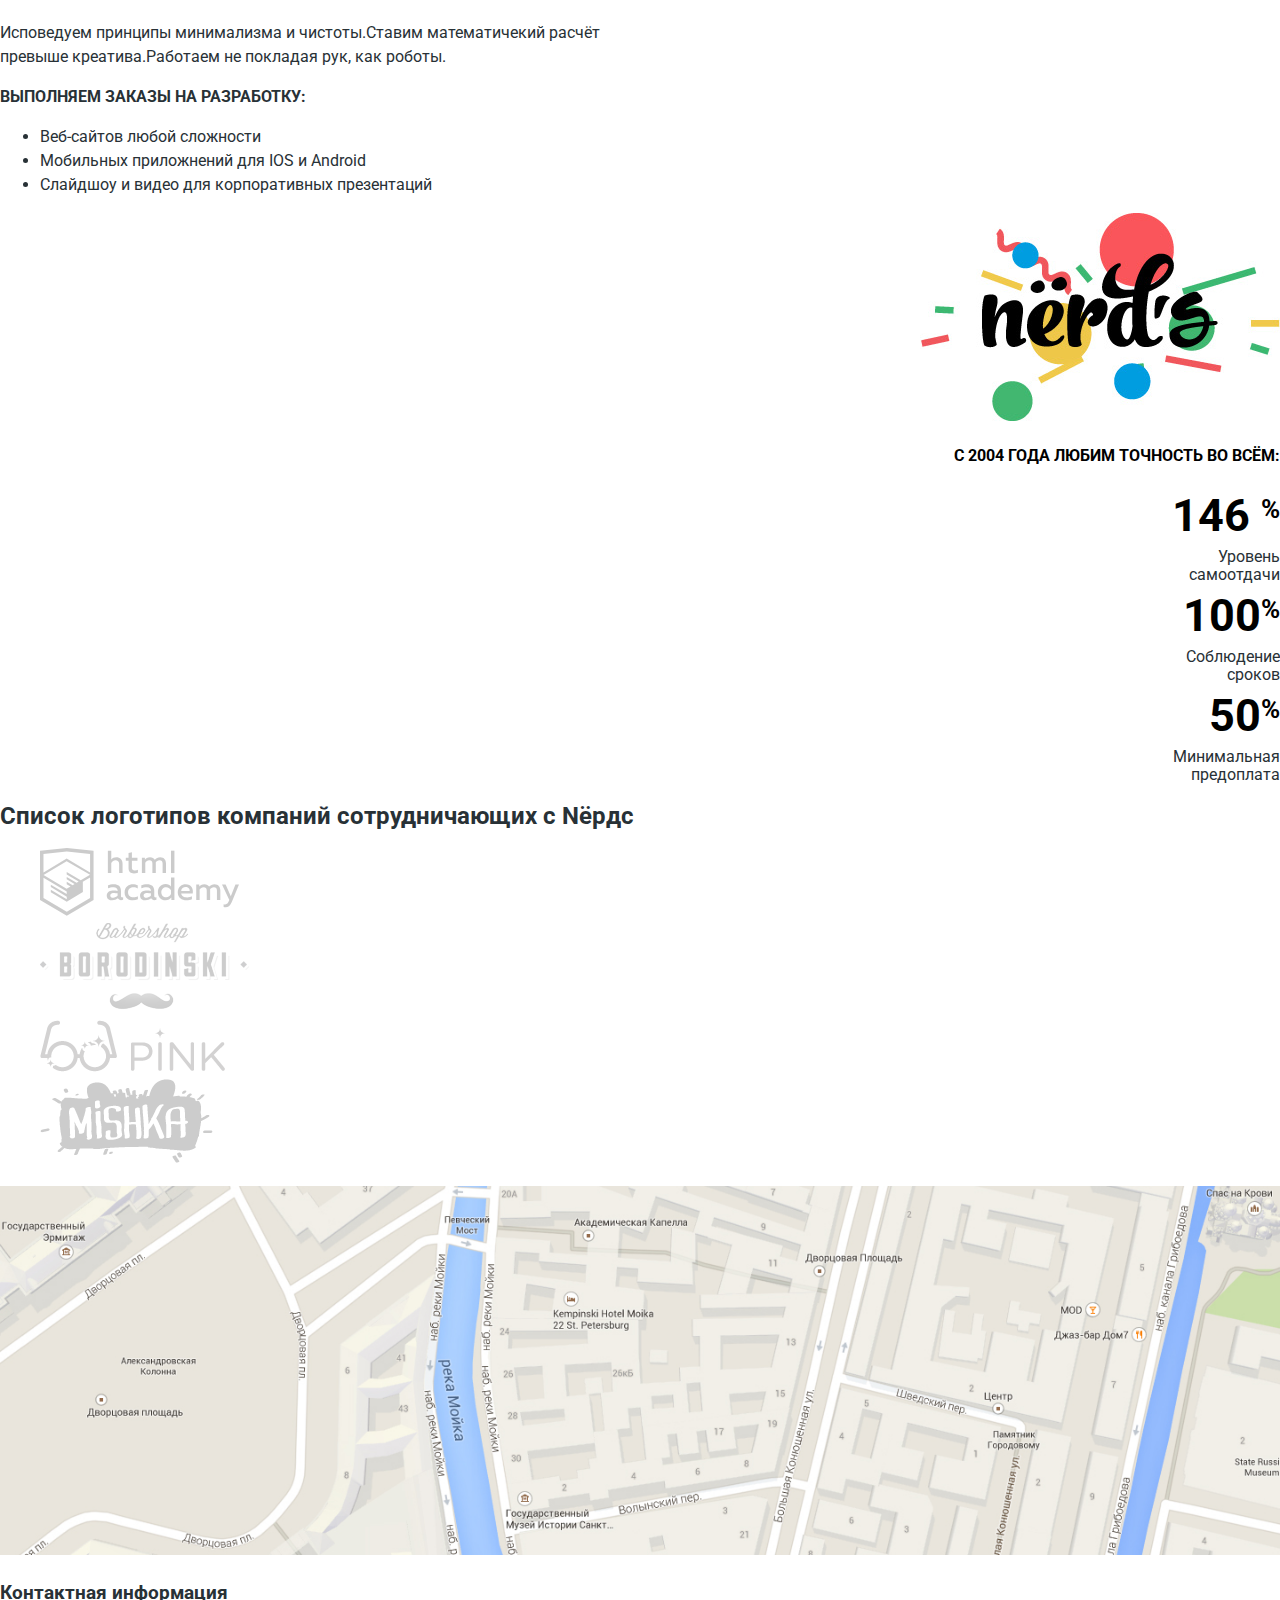
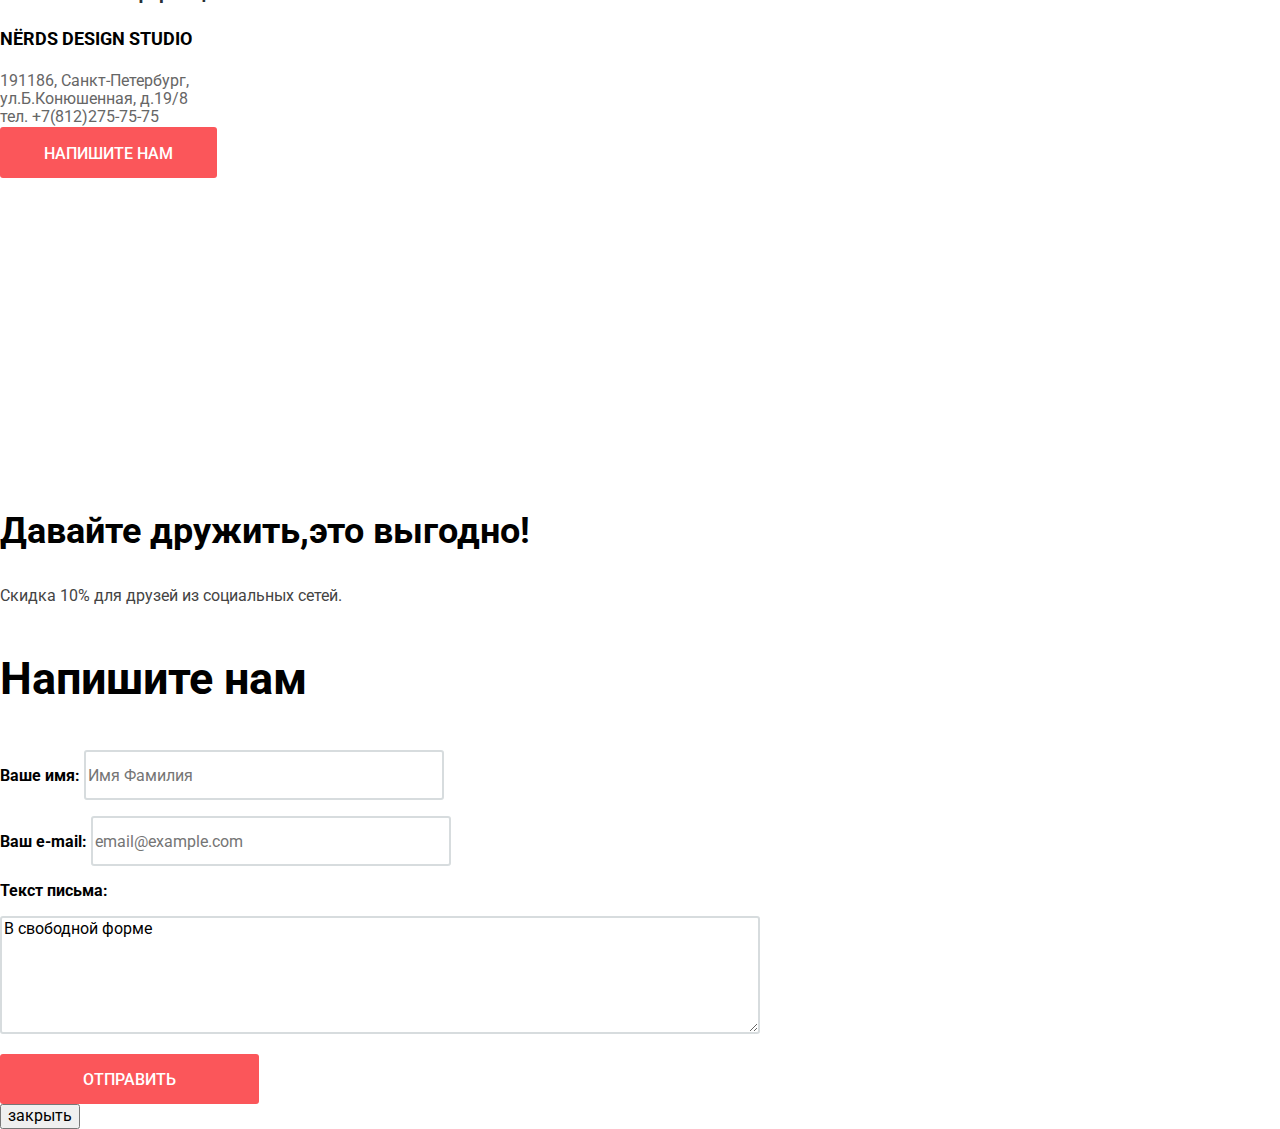
==== commit a5cc0d4c: "стилизация 1 и 2 страницы" ====
--- a/index.html
+++ b/index.html
@@ -1,5 +1,5 @@
 <!DOCTYPE html>
-<html lang="ru">
+<html class="page" lang="ru">
 
 <head>
   <meta charset="UTF-8">
@@ -18,16 +18,18 @@
       <a class="main-navigation-logo">
         <img src="img/nerds-logo.svg" width="160" height="65" alt="Логотип дизайн-студии Nёrds">
       </a>
-      <div class="container">
-        <ul class="site-navigation">
-          <li><a href="blank.html">Студия</a></li>
-          <li><a href="blank.html">Клиенты</a></li>
-          <li><a href="catalog.html">Магазин</a></li>
-          <li><a href="blank.html">Контакты</a></li>
-        </ul>
-        <div class="user-navigation">
-          <a class="basket-link" href="basket.html">Корзина</a>
-          <!--<img src="img/cart-icon.svg" width="15" height="11" alt="Моя корзина">корзина</a>-->
+      <div class="main-navigation-wrapper">
+        <div class="container">
+          <ul class="site-navigation">
+            <li><a href="blank.html">Студия</a></li>
+            <li><a href="blank.html">Клиенты</a></li>
+            <li><a href="catalog.html">Магазин</a></li>
+            <li><a href="blank.html">Контакты</a></li>
+          </ul>
+          <div class="user-navigation">
+            <a class="basket-link" href="basket.html">Корзина</a>
+            <!--<img src="img/cart-icon.svg" width="15" height="11" alt="Моя корзина">корзина</a>-->
+          </div>
         </div>
       </div>
     </nav>
@@ -36,7 +38,8 @@
     <p>Долго, дорого, скрупулёзно.</p>
     <p>Математически выверенный дизайн <br>
       для вашего сайта или мобильного приложения.</p>
-    <a class="link order" href="blank.html">узнать больше</a>
+    <a class="link main-link" href="blank.html">узнать больше</a>
+    <!--картинка при помощи css??-->
 
     <h1 class="visually-hidden">Дизайн-студия Nёrds</h1>
 
@@ -59,13 +62,13 @@
           <img src="img/illustration-3.png" width="300" height="146" alt="иллюстрация 3">
           <h3>презентации</h3>
           <p>Вы даже не подозреваете насколько вы изумительны!</p>
-          <a class="link link-order-yellow"  href="blank.html">заказать</a>
+          <a class="link link-order-yellow" href="blank.html">заказать</a>
         </li>
       </ul>
     </section>
     <section class="about-us">
-    <div class="about-us-text">
-              <h2 class="visually-hidden">О нас</h2>
+      <h2 class="visually-hidden">О нас</h2>
+      <div class="about-us-text">
         <p class="city">
           Мы - маленькая, но гордая<br>
           дизайн-студия из Краснодара.
@@ -80,69 +83,59 @@
           <li class="orders-items">Мобильных приложнений для IOS и Android</li>
           <li class="orders-items">Слайдшоу и видео для корпоративных презентаций</li>
         </ul>
-    </div>
-    <div class="about-us-numbers">
-      <img src="img/nerds-illustration1.png" width="360" height="208" alt="Изображение логотипа дизайн-студии Nёrds">
-      <p>с 2004 года любим точность во всём:</p>
-      <dl class="list-result">
-        <dt>146 <sup>%</sup></dt>
-        <dd>Уровень<br> самоотдачи</dd>
-        <dt>100<sup>%</sup></dt>
-        <dd>Соблюдение<br> сроков</dd>
-        <dt>50<sup>%</sup></dt>
-        <dd>Минимальная<br> предоплата</dd>
-      </dl>
-    </div>
+      </div>
+      <div class="about-us-numbers">
+        <img src="img/nerds-illustration1.png" width="360" height="208" alt="Изображение логотипа дизайн-студии Nёrds">
+        <p class="orders">с 2004 года любим точность во всём:</p>
+        <dl class="list-result">
+          <dt>146 <sup>%</sup></dt>
+          <dd>Уровень<br> самоотдачи</dd>
+          <dt>100<sup>%</sup></dt>
+          <dd>Соблюдение<br> сроков</dd>
+          <dt>50<sup>%</sup></dt>
+          <dd>Минимальная<br> предоплата</dd>
+        </dl>
+      </div>
     </section>
     <section class="logos">
       <h2 class="visually-hidden">Список логотипов компаний сотрудничающих с Nёрдс</h2>
-      <a href="https://htmlacademy.ru/intensive/htmlcss">
-        <img src="img/group5.svg" width="199" height="67" alt="Логотип Html academy">
-      </a>
-      <a href="blank.html">
-        <img src="img/logo-2.svg" width="209" height="90" alt="Логотип Барбершоп 'Borodinski'">
-      </a>
-      <a href="blank.html">
-        <img src="img/logo-3.svg" width="185" height="52" alt="Логотип Pink">
-      </a>
-      <a href="blank.html">
-        <img src="img/logo-4.svg" width="173" height="84" alt="Логотип Mishka">
-      </a>
+      <ul class="logos-list">
+        <li>
+          <a class="logos-link" href="https://htmlacademy.ru/intensive/htmlcss">
+            <img src="img/group5.svg" width="199" height="67" alt="Логотип Html academy">
+          </a>
+        </li>
+        <li>
+          <a class="logos-link" href="blank.html">
+            <img src="img/logo-2.svg" width="209" height="90" alt="Логотип Барбершоп 'Borodinski'">
+          </a>
+        </li>
+        <li>
+          <a class="logos-link" href="blank.html">
+            <img src="img/logo-3.svg" width="185" height="52" alt="Логотип Pink">
+          </a>
+        </li>
+        <li>
+          <a class="logos-link" href="blank.html">
+            <img src="img/logo-4.svg" width="173" height="84" alt="Логотип Mishka">
+          </a>
+        </li>
+      </ul>
     </section>
   </main>
-  <footer>
-    <div>
-      <a href="https://www.google.ru/maps">
+  <footer class="page-footer">
+    <div class="map">
+      <a class="maps-item" href="https://www.google.ru/maps">
         <img src="img/map1.png" width="1440" height="416" alt="изображение карты проезда">
       </a>
     </div>
-    <section>
+    <section class="contacts">
       <h3 class="visually-hidden">Контактная информация</h3>
-      <p><b>NЁRDS DESIGN STUDIO</b></p>
-      <p>191186, Санкт-Петербург,<br>
+      <p class="name">NЁRDS DESIGN STUDIO</p>
+      <p class="address">191186, Санкт-Петербург,<br>
         ул.Б.Конюшенная, д.19/8<br>
         тел. +7(812)275-75-75</p>
-      <a class="link" href="blank.html">напишите нам</a>
-    </section>
-
-    <!--форма для отправки письма-->
-    <section>
-      <h3>Напишите нам</h3>
-      <form action="https://echo.htmlacademy.ru" method="POST">
-        <div>
-          <label for="family-name">Ваше имя:</label>
-          <input type="text" name="name" id="family-name" placeholder="Имя Фамилия">
-        </div>
-        <div>
-          <label for="e-mail">Ваш e-mail:</label>
-          <input type="email" name="mail" id="e-mail" placeholder="email@example.com">
-        </div>
-        <p>Текст письма:</p>
-        <textarea name="mail" id="text" rows="10">В свободной форме</textarea>
-        <br>
-        <button class="link" type="submit">отправить</button>
-      </form>
-      <button type="submit">закрыть</button>
+      <a class="link contacts-link" href="blank.html">напишите нам</a>
     </section>
 
     <div class="social-network">
@@ -164,11 +157,33 @@
         </li>
       </ul>
     </div>
-    <p class="benefit">Давайте дружить,это выгодно!</p>
+    <div class="end">
+      <p class="benefit">Давайте дружить,это выгодно!</p>
 
-    <p class="friends">Скидка 10% для друзей из социальных сетей.</p>
+      <p class="friends">Скидка 10% для друзей из социальных сетей.</p>
+    </div>
+  </footer>
 
-  </footer>
+  <!--форма для отправки письма-->
+  <section class="modal">
+    <h3 class="mail">Напишите нам</h3>
+    <form action="https://echo.htmlacademy.ru" method="POST">
+      <p>
+        <label for="family-name">Ваше имя:</label>
+        <input class="field" type="text" name="name" id="family-name" placeholder="Имя Фамилия">
+      </p>
+      <p>
+        <label for="e-mail">Ваш e-mail:</label>
+        <input class="field" type="email" name="mail" id="e-mail" placeholder="email@example.com">
+      </p>
+      <p>Текст письма:</p>
+      <p>
+        <textarea class="textarea" name="mail" id="text" rows="10">В свободной форме</textarea>
+      </p>
+      <button class="link mail-link" type="submit">отправить</button>
+    </form>
+    <button type="submit">закрыть</button>
+  </section>
 </body>
 
 </html>
--- a/css/style.css
+++ b/css/style.css
@@ -17,6 +17,7 @@
   --background-extra-gray:#D7DCDE; /*цвет попапа*/
   --background-light-dark: #283136; /*цвет шрифта основного */
   --background-light-light-dark:#444444;
+  --background-clip:#666666;
 }
 body{
   min-width: 960px;
@@ -25,11 +26,12 @@
   font-family: "Roboto", Arial, sans-serif;
   font-size: 16px;
   line-height: 24px;
+  font-style: normal;
   font-weight: normal;
   color: var(--background-light-dark) ;                                                /* указать цвет ТЕКСТА*/
   text-transform: none;
-  background-color:var( --background-basic-gray) ;                                    /* указать цвет для фона если текст не загрузился*/
-  background-image:url("../img/bg.jpg");/* указать адрес фФОНА!!??*/
+  background-color:var(--background-white) ;                                    /* указать цвет для фона если текст не загрузился*/
+  background-image:url("../img/bg.jpg");/* указать адрес фФОНА если у нас заливка цветом!!??*/
   background-position: top center;
   background-repeat: no-repeat ;
 }
@@ -43,41 +45,46 @@
 }
 /*.main-navigation*/
 .main-navigation{
-  font-size: 16px;
+  font-weight: 500;
   line-height: 30px;
   background-color:transparent;
   text-transform: uppercase;
-  font-style: normal;
-  font-weight: 500;
-
-}
+  color:var(--background-dark);
+   }
+
 .site-navigation{
   list-style: none;
 }
+
 /*user navigation*/
   .main-navigation a,
   .site-navigation a{
- color:var( --background-light-dark);/*почему нельзя указать только main-navigation*/
+ color:var( --background-light-dark);/*почему нельзя указать только main-navigation?*/
 }
 /*состояния*/
 
 .main-navigation-logo a:hover{
 color:var( --background-dark);
 }
+
+
 
 .site-navigation a:hover,
 .user-navigation a:hover{
 color:var(--background-light-red);
 }
 
+/* не работает при фокусе*/
 .site-navigation a:active,
 .user-navigation a:active{
-color: rgba(0,0,0,.3);
-}
+  color: rgba(0,0,0,0.3)
+}
+
 
 .main-navigation-logo a:active{ /*думаю это не работает так как вставка картинкой*/
   color: #A6A6A6;
 }
+
 /*подключила фокус и актив отключился!*/
 .site-navigation a:focus,
 .user-navigation a:focus{
@@ -86,6 +93,10 @@
 text-decoration-color: var(--background-light-red);/*как сделатт нижнее красное подчёркивание при фокусе?*/
 }
 
+.main-link{
+  padding: 17px 54px 15px 54px;
+  background: var(--background-light-red);
+}
 /*фич лист */
 .service-list{
   list-style: none;
@@ -95,7 +106,6 @@
   text-align: center;
 }
 .service-item h3{
-  font-style: normal;
   font-weight: bold;
   font-size: 24px;
   line-height: 30px;
@@ -103,34 +113,31 @@
   text-transform: uppercase;
 }
 .service-item p{
-  font-style: normal;
-  font-weight: normal;
-  align-items: center;
-
-}
+  align-items: center;
+}
+
 /*ссылки"заказать!"*/
 .link{
  font: inherit;
  text-align: center;
  text-transform: uppercase;
- text-align: center;
  border-radius: 3px;
  font-weight: 500;
  line-height: 18px;
- color:var(--background-white);
- border-radius: 3px;
- padding: 17px 40px 15px 39px;
-
-
-}
+ color: var(--background-white);
+}
+
 .link-order-red{
   background-color: var(--background-light-red);
+  padding: 17px 40px 15px 39px;
 }
 .link-order-green{
   background-color: var(--background-light-green);
+  padding: 17px 40px 15px 39px;
 }
 .link-order-yellow{
   background-color: var(--background-light-yellow);
+  padding: 17px 40px 15px 39px;
 }
 .link-order-red:hover{
   background-color: var(--background-red);
@@ -146,15 +153,18 @@
 .link-order-red:active{
   background-color: var(--background-extra-red);
   color: rgba(255, 255, 255,.3);
+  box-shadow: inset 0px 3px 0px rgba(0, 1, 1, 0.1);
 }
 
 .link-order-green:active{
   background-color: var(--background-extra-green);
   color: rgba(255, 255, 255,.3);
+  box-shadow: inset 0px 3px 0px rgba(0, 1, 1, 0.1);
 }
 .link-order-yellow:active{
   background-color: var(--background-extra-yellow);
   color: rgba(255, 255, 255,.3);
+  box-shadow: inset 0px 3px 0px rgba(0, 1, 1, 0.1);
 }
 
 
@@ -162,29 +172,20 @@
   text-align: left;
 }
 .city{
-  font-style: normal;
   font-weight: 500;
   font-size: 45px;
   line-height: 45px;
   align-items: center;
   color:var(--background-dark);
 }
-.slogan{
- align-items: center;
-  font-style: normal;
-}
+
 .orders{
   font-weight: bold;
   text-transform: uppercase;
-  font-style: normal;
-}
-.orders-items{
-  font-style: normal;
-  font-weight: normal;
-}
-.about-us-numbers{
-  text-align: right;
-}
+  }
+  .about-us-numbers{
+    text-align: right;
+  }
 
 .about-us-numbers img{
   background:var(--background-basic-gray);
@@ -198,19 +199,21 @@
 .list-result>dd{
   line-height: 18px;
   align-items: center;
+
 }
 .list-result>dt{
   font-weight: bold;
   font-size: 45px;
   line-height: 64px;
-}
-dt>dl{
+  color:var( --background-dark)
+}
+/* dt>dl{
   font-style: normal;
   font-weight: bold;
   font-size: 45px;
   line-height: 64px;
   color:var( --background-dark)
-}
+} */
 dt>sup{
   font-weight: bold;
   font-size: 26px;
@@ -218,19 +221,76 @@
   color:var( --background-dark)
 }
 
+.logos-list,
 .social-list{
   list-style: none;
 }
+.address{
+  font-weight: normal;
+  line-height: 18px;
+  color:var(--background-clip);
+  }
+.name{
+  font-weight: bold;
+  font-size: 18px;
+  line-height: 30px;
+  align-items: center;
+  text-transform: uppercase;
+  color:var( --background-dark)
+}
+.contacts-link{
+  padding: 17px 44px 15px 44px;
+  background: #FB565A
+}
+.mail{
+  font-weight: bold;
+  font-size: 45px;
+  line-height: 53px;
+  color:var( --background-dark)
+}
+.field{
+width: 360px;
+height: 50px;
+left: 340px;
+top: 1886px;
+
+background: #FFFFFF;
+border: 2px solid #D7DCDE;
+box-sizing: border-box;
+border-radius: 3px;
+}
+
+.textarea{
+	width: 760px;
+  height: 118px;
+  left: 341px;
+  top: 1997px;
+
+	/* = Добавим фон, рамку, отступ*/
+	background: var(--background-white);
+  border: 2px solid #D7DCDE;
+  box-sizing: border-box;
+  border-radius: 3px;
+}
+.modal p{
+  font-weight: bold;
+  line-height: 18px;
+  color:var( --background-dark)
+}
+
+.mail-link{
+  background: #FB565A;
+  padding: 17px 83px 15px 83px;
+  border: none;
+}
+
 .benefit{
-  font-style: normal;
   font-weight: bold;
   font-size: 36px;
   line-height: 36px;
   color:var(--background-dark);
 }
 .friends{
-  font-style: normal;
-  font-weight: normal;
   line-height: 22px;
   color:var(--background-light-light-dark);
 }
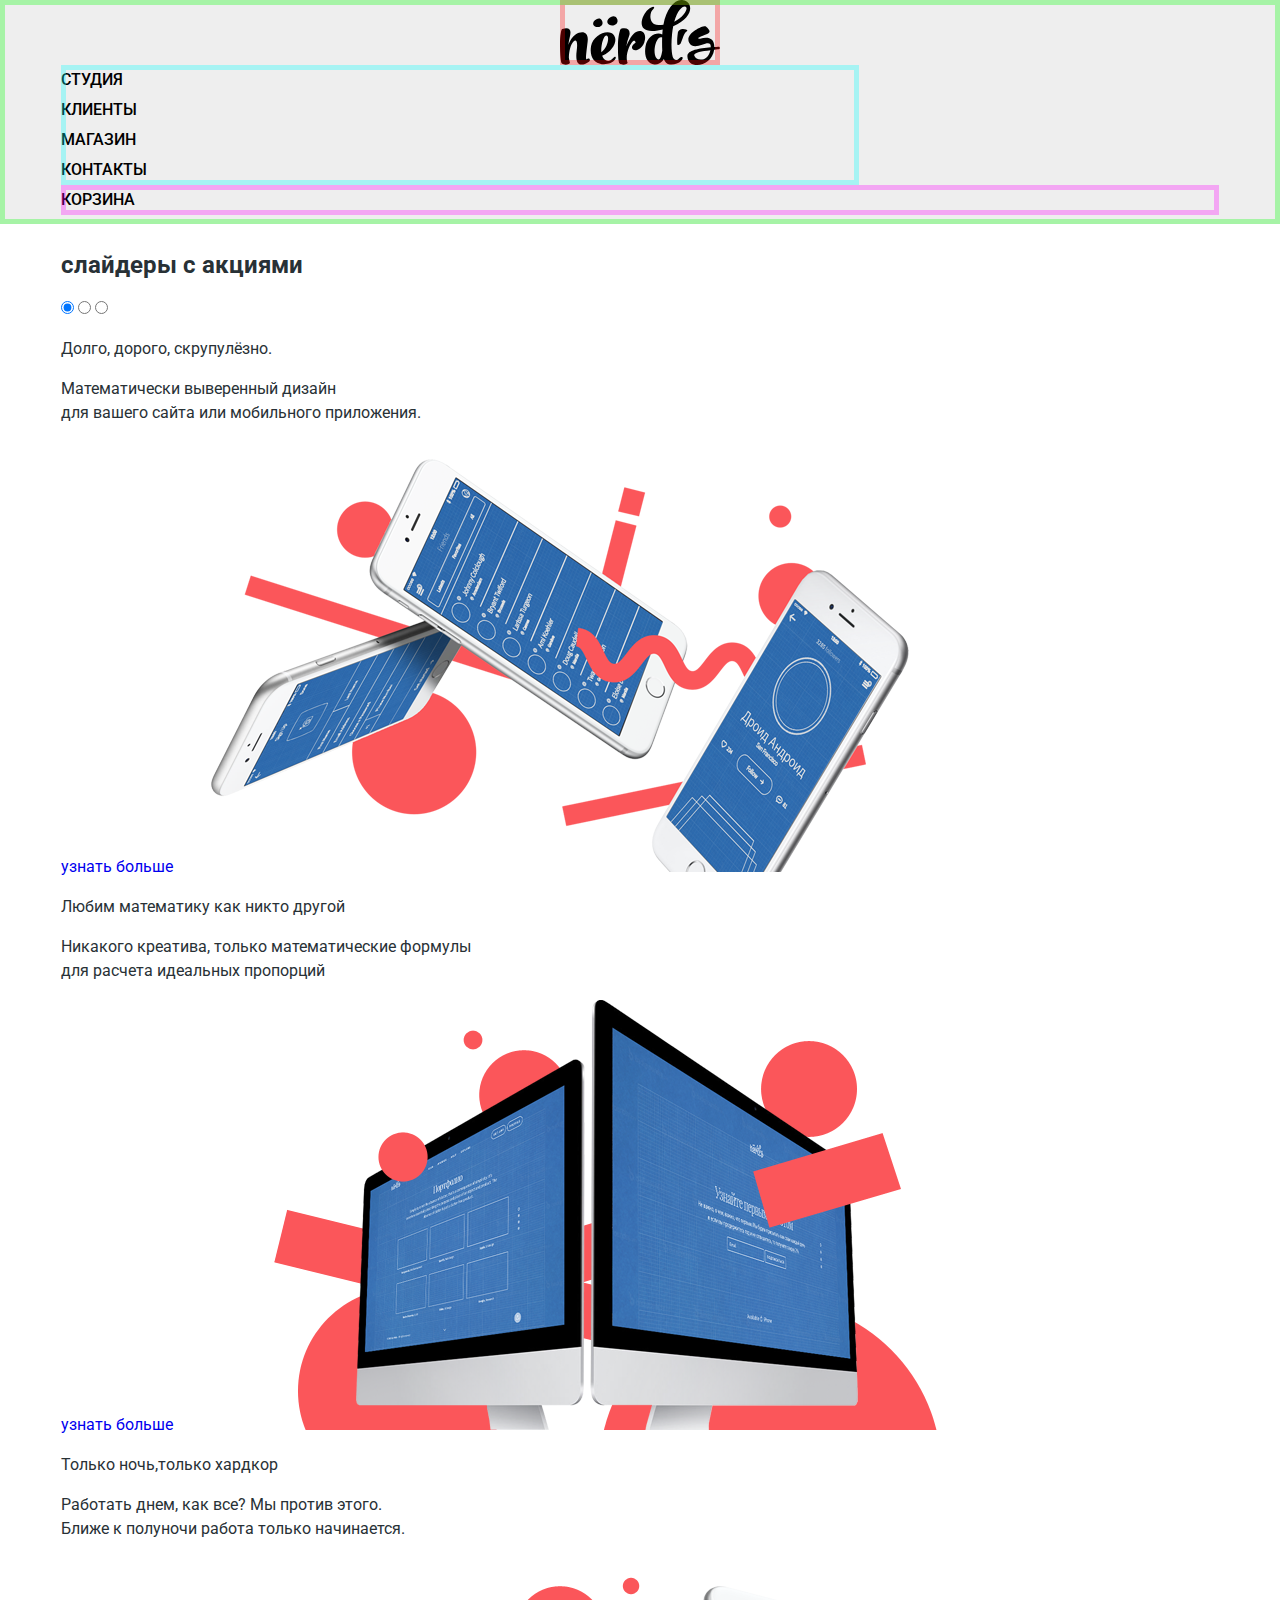
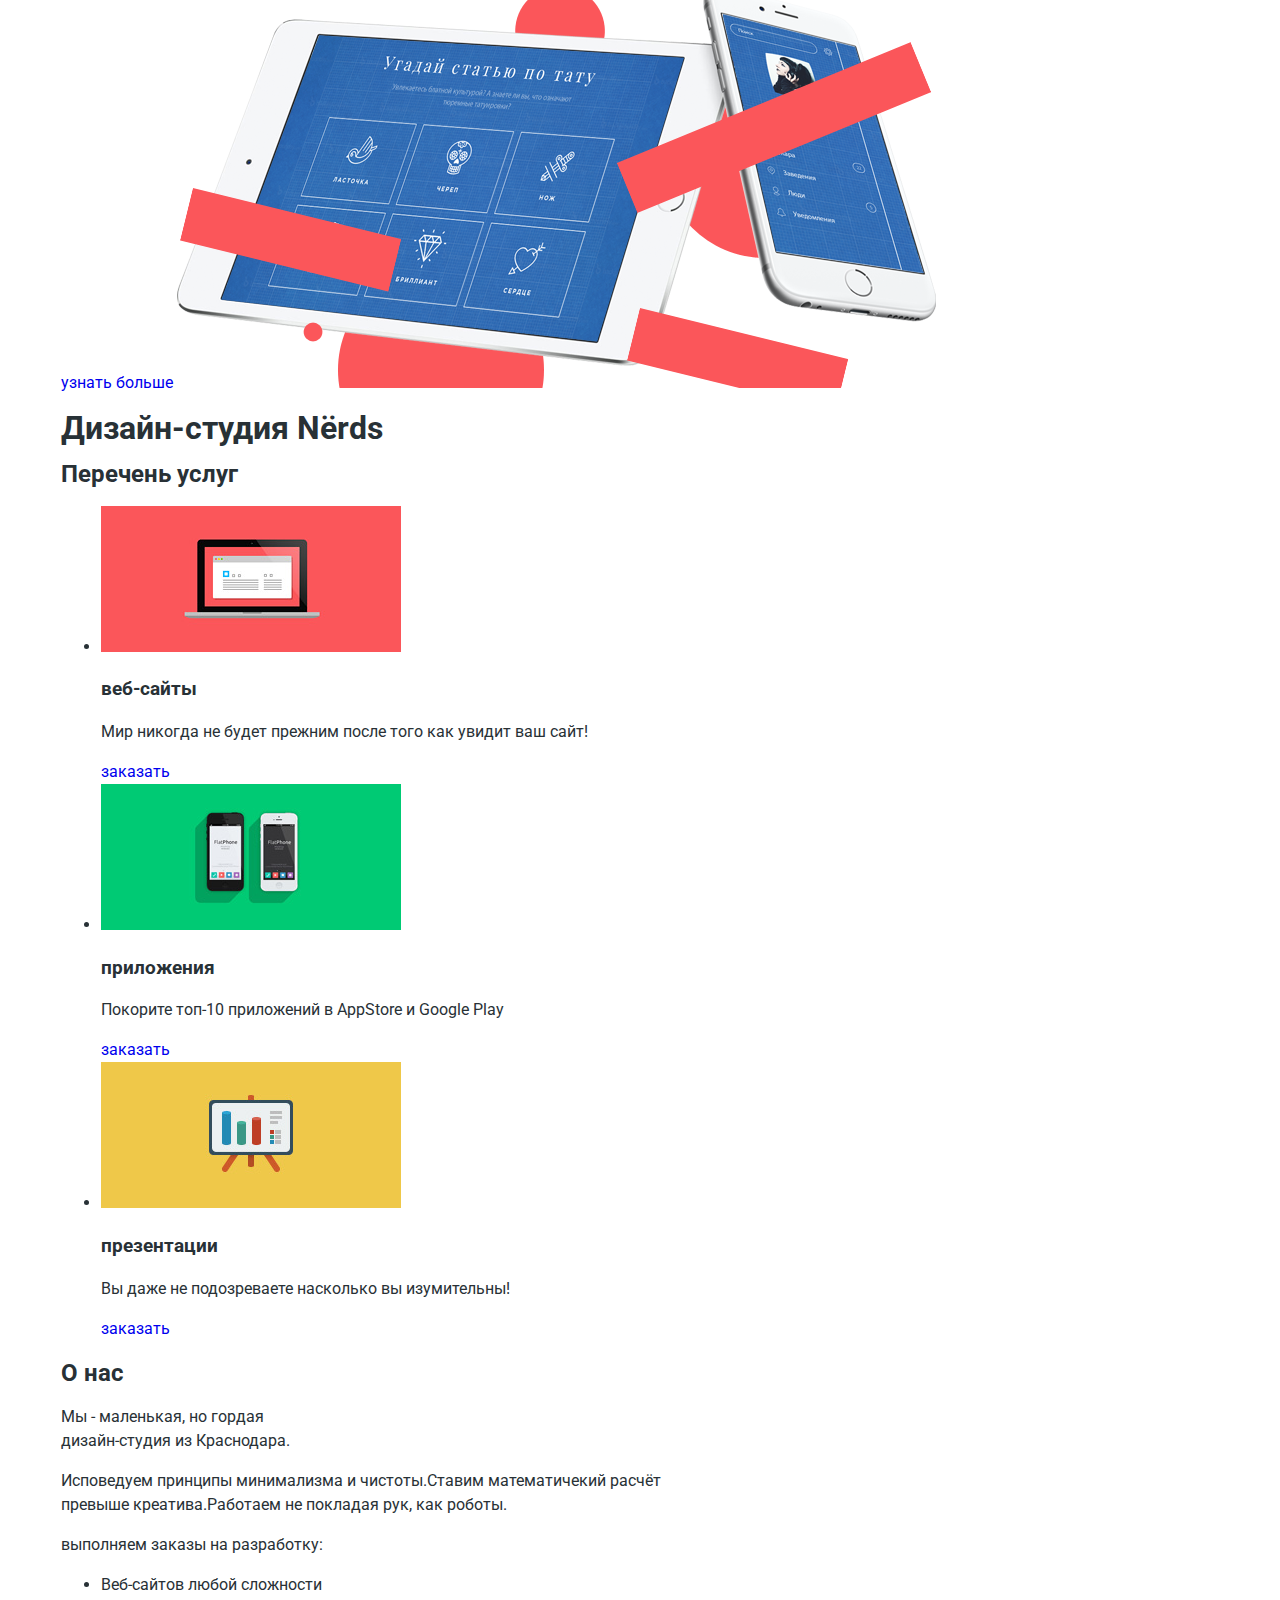
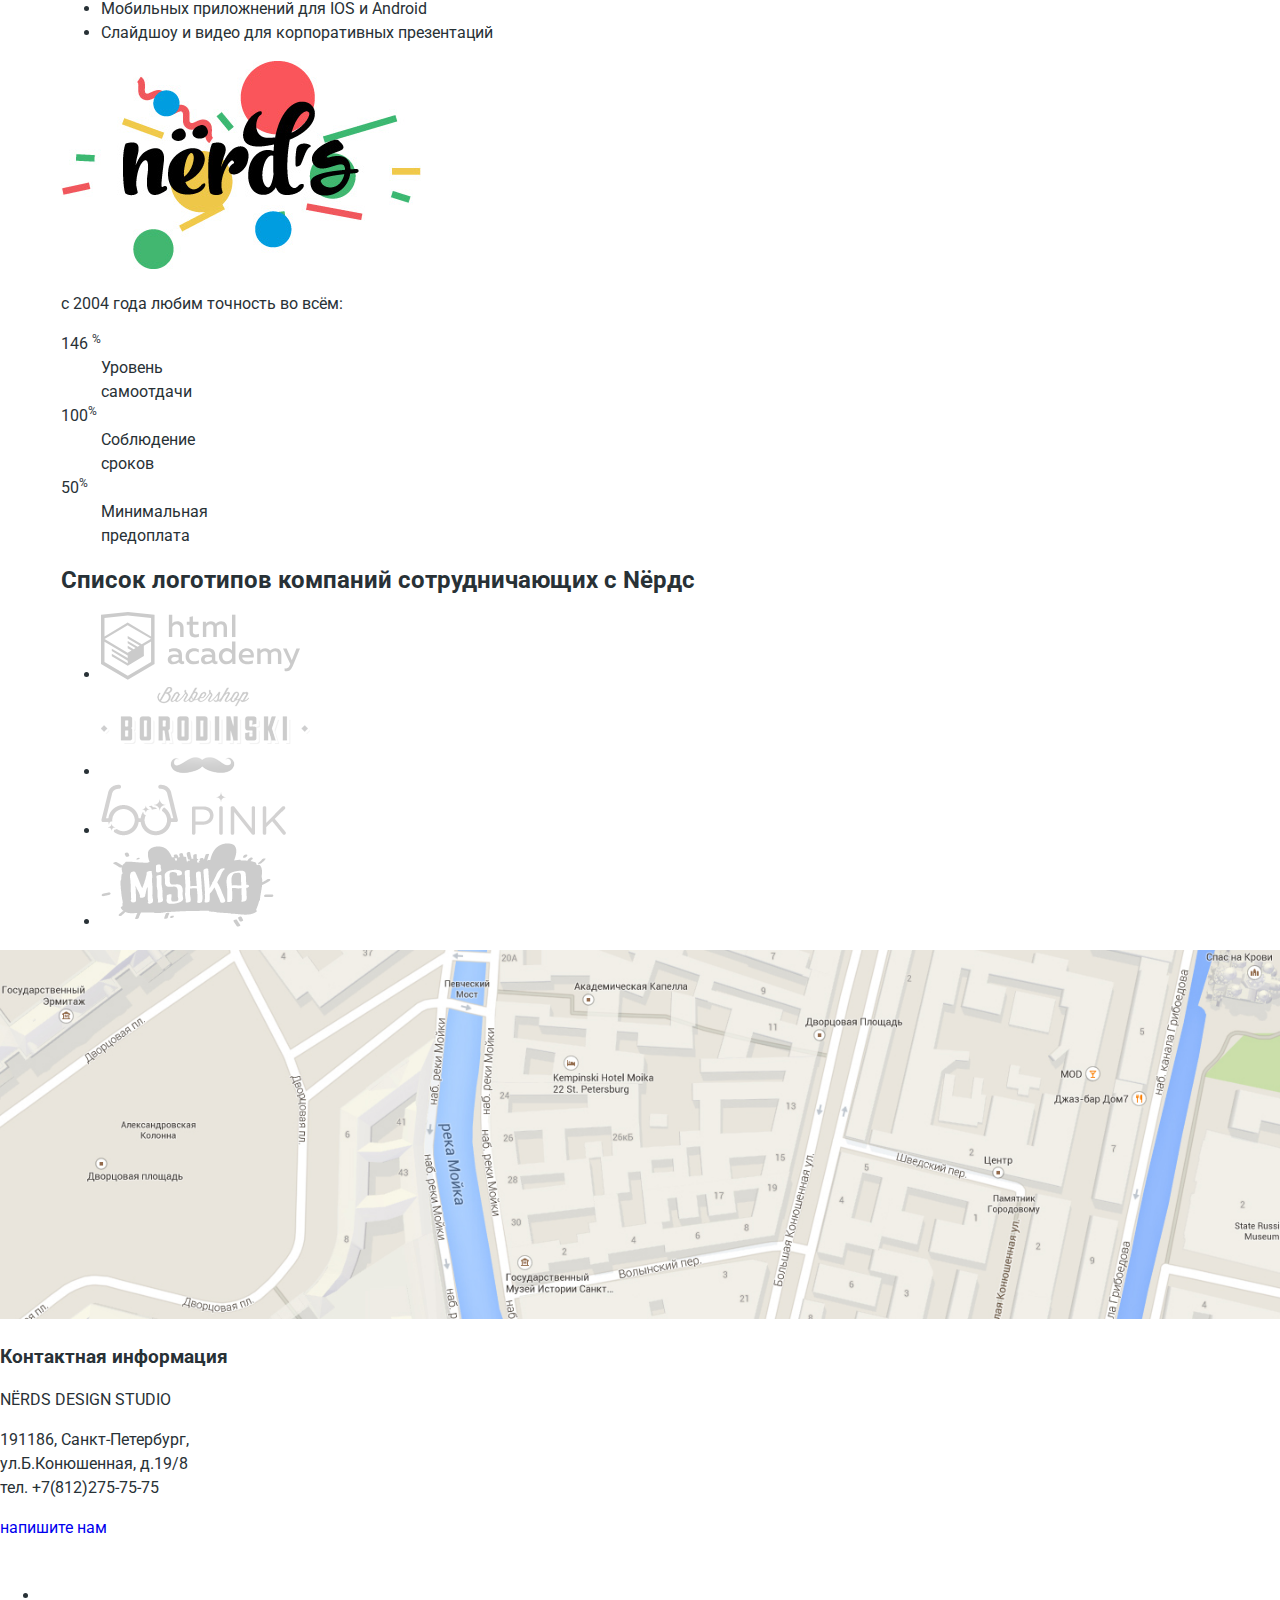
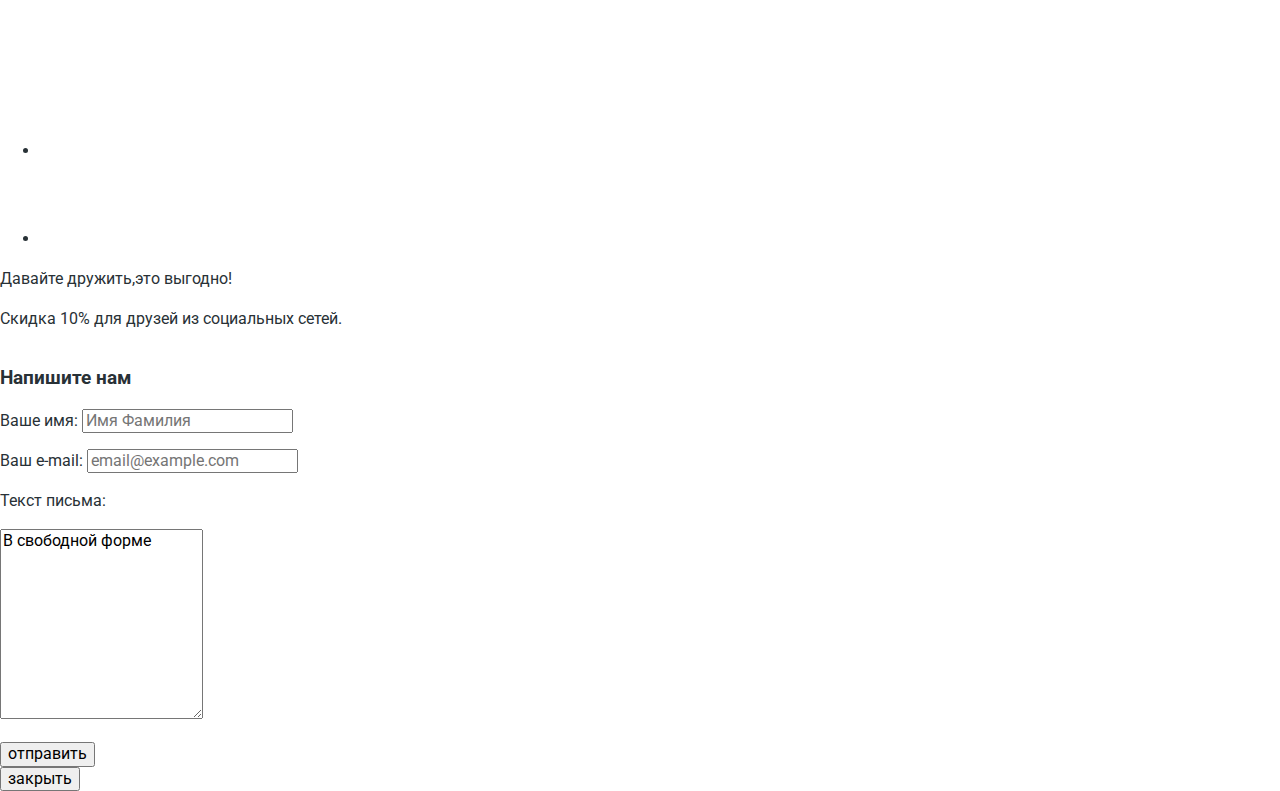
==== commit 4c4bf0ef: "разметка" ====
--- a/index.html
+++ b/index.html
@@ -14,11 +14,12 @@
 
 <body class="page-body">
   <header class="main-header">
+
     <nav class="main-navigation">
-      <a class="main-navigation-logo">
+      <a class="main-header-logo">
         <img src="img/nerds-logo.svg" width="160" height="65" alt="Логотип дизайн-студии Nёrds">
-      </a>
-      <div class="main-navigation-wrapper">
+       </a>
+       <div class="main-navigation-wrapper">
         <div class="container">
           <ul class="site-navigation">
             <li><a href="blank.html">Студия</a></li>
@@ -32,15 +33,39 @@
           </div>
         </div>
       </div>
-    </nav>
-  </header>
-  <main class="main-container">
-    <p>Долго, дорого, скрупулёзно.</p>
-    <p>Математически выверенный дизайн <br>
-      для вашего сайта или мобильного приложения.</p>
-    <a class="link main-link" href="blank.html">узнать больше</a>
-    <!--картинка при помощи css??-->
-
+      </nav>
+     </header>
+  <main class="container">
+        <!--картинка при помощи css??-->
+    <section class="slider">
+      <h2 class="visually-hidden">слайдеры с акциями</h2>
+      <div class="slider">
+        <input type="radio" id="btn-1" name="toggle" checked>
+        <input type="radio" id="btn-2" name="toggle">
+        <input type="radio" id="btn-3" name="toggle">
+        <div class="slider-inner">
+          <div class="slider-slides">
+            <p>Долго, дорого, скрупулёзно.</p>
+            <p>Математически выверенный дизайн <br>для вашего сайта или мобильного приложения.</p>
+            <a class="link main-link" href="blank.html">узнать больше</a>
+            <img src="img/nerds-index-slide1.png" alt="иллюстарция с телефонами">
+            <p>Любим математику как никто другой</p>
+            <p>Никакого креатива, только математические формулы<br> для расчета идеальных пропорций</p>
+            <a class="link main-link" href="blank.html">узнать больше</a>
+            <img src="img/nerds-index-slide2.png" alt="иллюстарция с моноблоками">
+            <p>Только ночь,только хардкор</p>
+            <p>Работать днем, как все? Мы против этого. <br> Ближе к полуночи работа только начинается.</p>
+            <a class="link main-link" href="blank.html">узнать больше</a>
+            <img src="img/nerds-index-slide3.png" alt="иллюстарция с планшетом и телефоном">
+            <div class="slider-controls">
+            <label for="btn-1"></label>
+            <label for="btn-2"></label>
+            <label for="btn-3"></label>
+            </div>
+          </div>
+        </div>
+      </div>
+    </section>
     <h1 class="visually-hidden">Дизайн-студия Nёrds</h1>
 
     <section class="service">
@@ -123,7 +148,7 @@
       </ul>
     </section>
   </main>
-  <footer class="page-footer">
+  <footer class="page-footer main-footer">
     <div class="map">
       <a class="maps-item" href="https://www.google.ru/maps">
         <img src="img/map1.png" width="1440" height="416" alt="изображение карты проезда">
--- a/css/style.css
+++ b/css/style.css
@@ -43,31 +43,88 @@
   max-width: 100%;                                                                      /*свойство, которое не позволяет картинкам быть больше родителя*/
   height: auto;                                                                         /* пропорциии картинки автоматическая */
 }
+/* grid */
+.page{
+  height: 100%;
+}
+.page-body{
+  min-height: 100%;
+  display: grid;/* Определяем размер и число колонок нашей сетки. Единица fr работает подобно Flexbox:колонки делят свободное пространство в строке согласно их значениям.*/
+  grid-template-rows: min-content 1fr min-content; /*шаблон для рядов:шапка мэин футер.пусть шапка и подвал займёт место столько сколько нужно , а главный контент займёт столько места сколько нужно */
+  align-content: start;
+}
+
+section{
+  /* margin: 40px auto; */
+  width: 1140px;
+}
+/* main header */
+.main-header{
+  margin-bottom: 9px;
+  outline: 5px solid rgba(0,255,0,0.3);
+  outline-offset: -5px;
+}
+
 /*.main-navigation*/
 .main-navigation{
+  display: flex; /*Добавляем display: flex к контейнеру и задаём направление дочерних элементов по вертикали. Это позиционирует все разделы друг под другом.*/
+  flex-direction: column;/*cказали : основная ось перевернись и выровнись */
+  align-items:center;
   font-weight: 500;
   line-height: 30px;
+  color:var(--background-dark);
   background-color:transparent;
   text-transform: uppercase;
-  color:var(--background-dark);
-   }
+  background: var(--background-gray);
+  }
+
+  .main-navigation-wrapper{
+    width: 100%;
+    margin-bottom: 9px ; /*внешний отступ внизу*/
+  }
+
+/* logo */
+.main-header-logo{
+  width: 159.87px; /*размеры по макету*/
+  height: 65.02px;
+  outline: 5px solid rgba(255,0,0,0.3);
+  outline-offset: -5px;
+}
+/* container */
+.container{
+  width: 1158px;
+  margin: 0px auto ;
+  padding: 0 1px; /*где эти отступы куда смотреть*/
+}
+
+.main-header-logo .container{
+  display: flex;
+  justify-content: space-between;/*почему так*/
+}
 
 .site-navigation{
-  list-style: none;
+  width: 798px;
+  margin: 0;
+  padding: 0;
+  list-style: none; /*убирает булиты*/
+  outline: 5px solid rgba(0,255,255,0.3);
+  outline-offset: -5px;
+}
+.user-navigation{
+  /* max-width: ??; */
+  outline: 5px solid rgba(255,0,255,0.3);
+  outline-offset: -5px;
 }
 
 /*user navigation*/
-  .main-navigation a,
-  .site-navigation a{
- color:var( --background-light-dark);/*почему нельзя указать только main-navigation?*/
-}
+.main-navigation a,
+.site-navigation a{
+ color:var(--background-dark);/*почему нельзя указать только main-navigation?*/
+
 /*состояния*/
-
 .main-navigation-logo a:hover{
 color:var( --background-dark);
 }
-
-
 
 .site-navigation a:hover,
 .user-navigation a:hover{
@@ -80,7 +137,6 @@
   color: rgba(0,0,0,0.3)
 }
 
-
 .main-navigation-logo a:active{ /*думаю это не работает так как вставка картинкой*/
   color: #A6A6A6;
 }
@@ -89,35 +145,88 @@
 .site-navigation a:focus,
 .user-navigation a:focus{
 color:var(--background-dark);
-text-decoration: underline;/*не работает нижнее подчёркивание*/
-text-decoration-color: var(--background-light-red);/*как сделатт нижнее красное подчёркивание при фокусе?*/
-}
-
+border-bottom-color: var(--background-light-red);/*как сделать нижнее красное подчёркивание при фокусе?*/
+}
+
+/* .user-navigation.basket-link{
+} */
 .main-link{
   padding: 17px 54px 15px 54px;
   background: var(--background-light-red);
 }
+.slider {
+  position: relative;
+  width: 1157px;
+  height: 431px;
+}
+.slider input[type="radio"] {
+  display: none;
+}
+
+.slider-inner {
+  overflow: hidden;
+}
+
+.slider-slides {
+  width: 1157px;
+  height: 431px;
+
+}
+
+.slider-slides img {
+  width: 760px;
+  height: 431px;
+
+}
+.slider-controls {
+  text-align: center;
+}
+.slider-controls label{
+  display: inline-block;
+  width: 8px;
+  height: 8px;
+  left: 681px;
+  top: 436px;
+  border: 2px solid #C1C1C1;
+  box-sizing: border-box;
+  cursor: pointer;
+}
+
+
 /*фич лист */
+.service{
+  margin-bottom: 80px;
+  outline: 5px solid rgba(255,0,0,0.3);
+}
+
 .service-list{
+  display: grid;
+  grid-template-columns: 1fr 1fr 1fr;
+  column-gap: 100px;
   list-style: none;
+  margin: 0;
+  padding: 0;
 }
 
 .service-item{
   text-align: center;
+  outline: 5px solid rgba(0,255,255,0.3);
+  outline-offset: -5px;
 }
 .service-item h3{
-  font-weight: bold;
   font-size: 24px;
   line-height: 30px;
+  font-weight: bold;
   color:var(--background-dark);
   text-transform: uppercase;
 }
 .service-item p{
-  align-items: center;
+  margin: 16px 140px 32px 0;
 }
 
 /*ссылки"заказать!"*/
 .link{
+  display: inline-block;
  font: inherit;
  text-align: center;
  text-transform: uppercase;
@@ -167,9 +276,23 @@
   box-shadow: inset 0px 3px 0px rgba(0, 1, 1, 0.1);
 }
 
+.about-us{
+  display: flex;
+  justify-content: space-between;
+  margin-bottom: 75px;
+  outline: 5px solid rgba(0,255,255,0.3);
+  outline-offset: -5px;
+}
 
 .about-us-text{
-  text-align: left;
+  width: 651px;
+  outline: 5px solid rgba(255,255,255,0.3);
+  outline-offset: -5px;
+}
+.about-us-numbers{
+  width: 360px;
+  outline: 5px solid rgba(255,30,255,0.3);
+  outline-offset: -5px;
 }
 .city{
   font-weight: 500;
@@ -183,9 +306,7 @@
   font-weight: bold;
   text-transform: uppercase;
   }
-  .about-us-numbers{
-    text-align: right;
-  }
+
 
 .about-us-numbers img{
   background:var(--background-basic-gray);
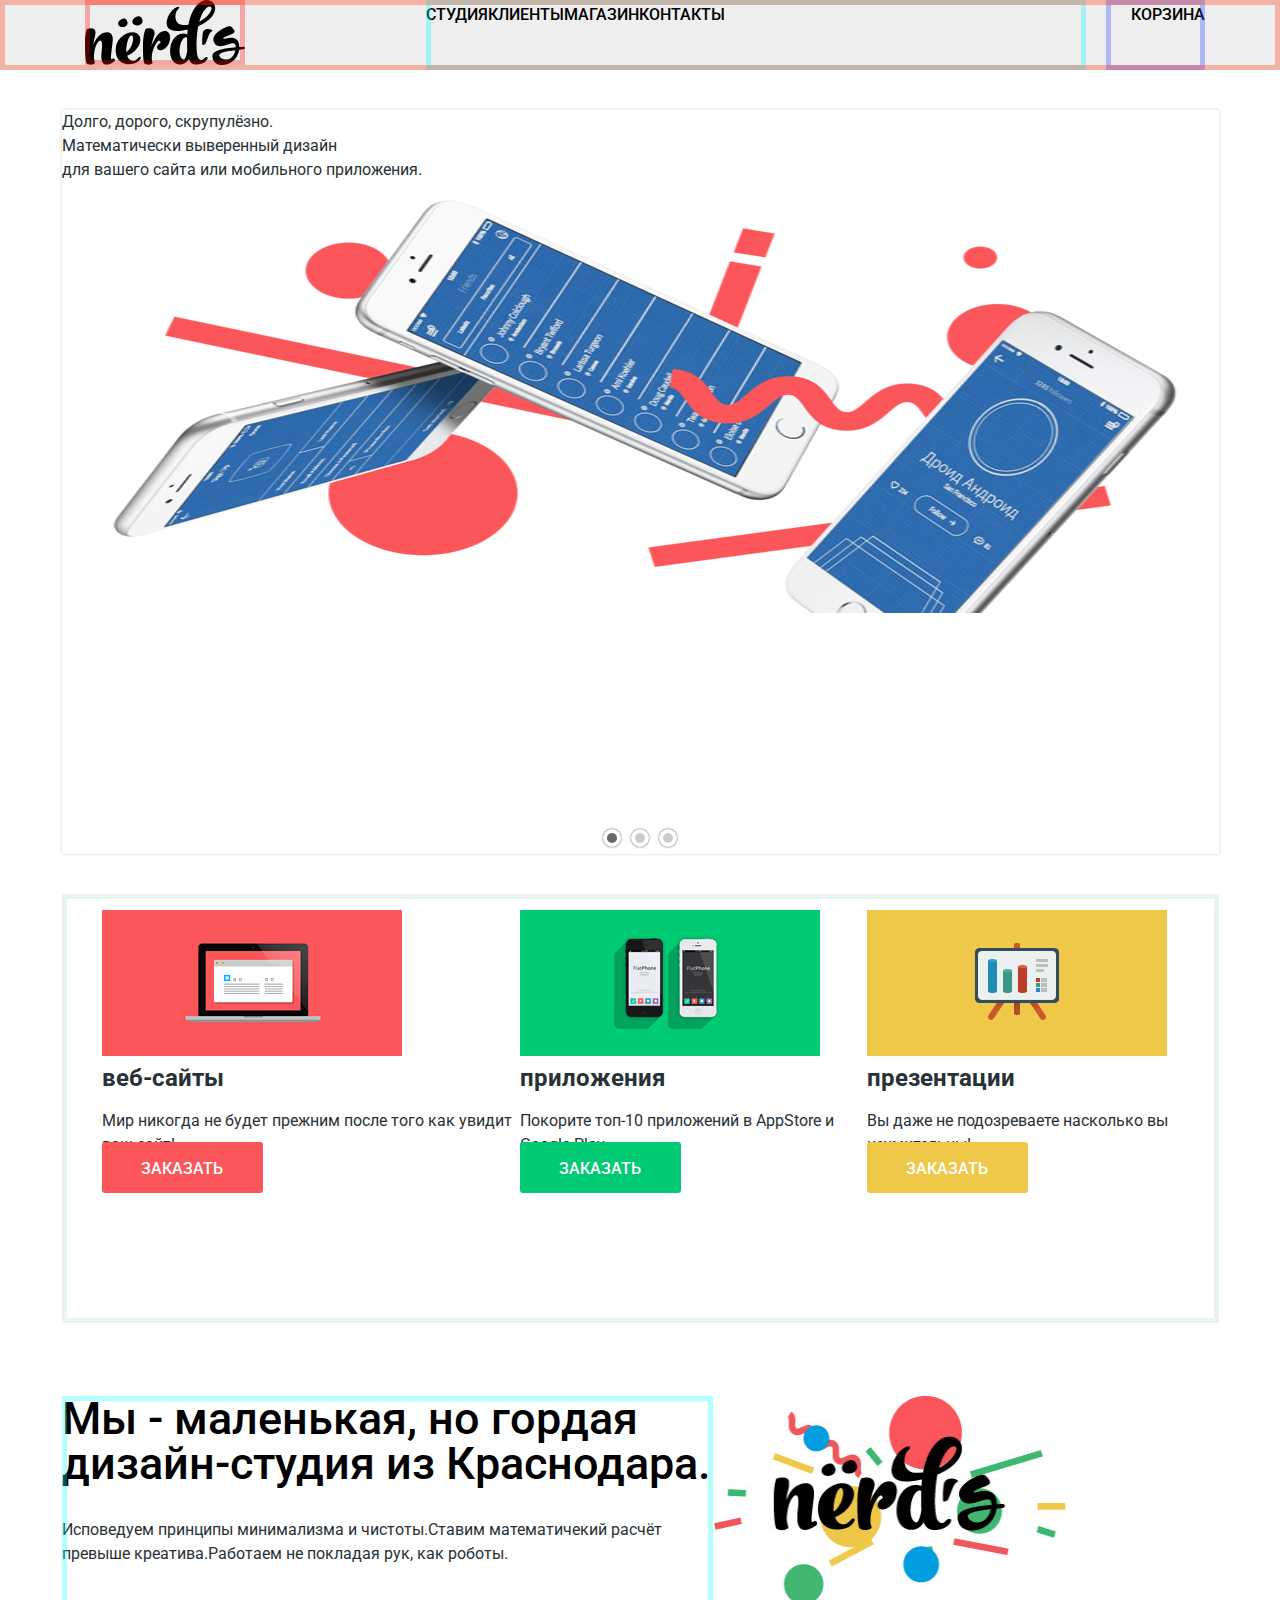
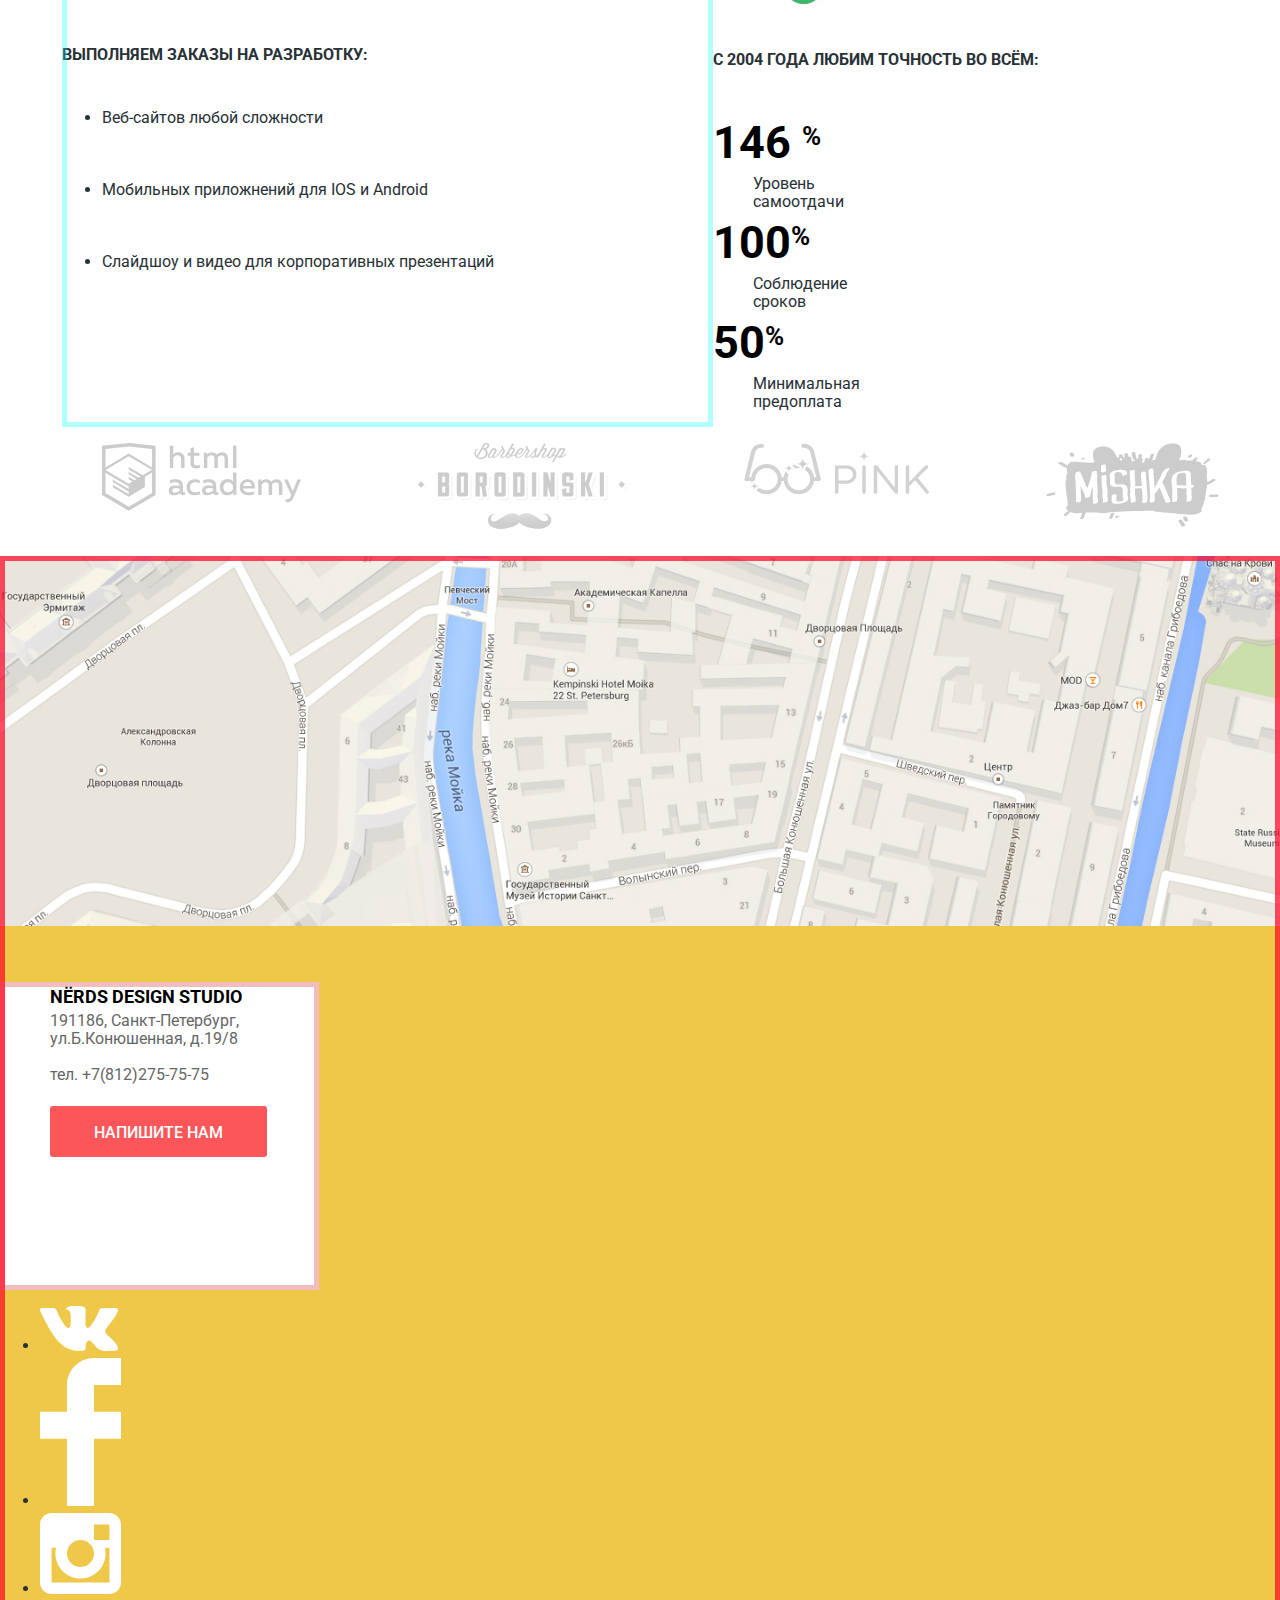
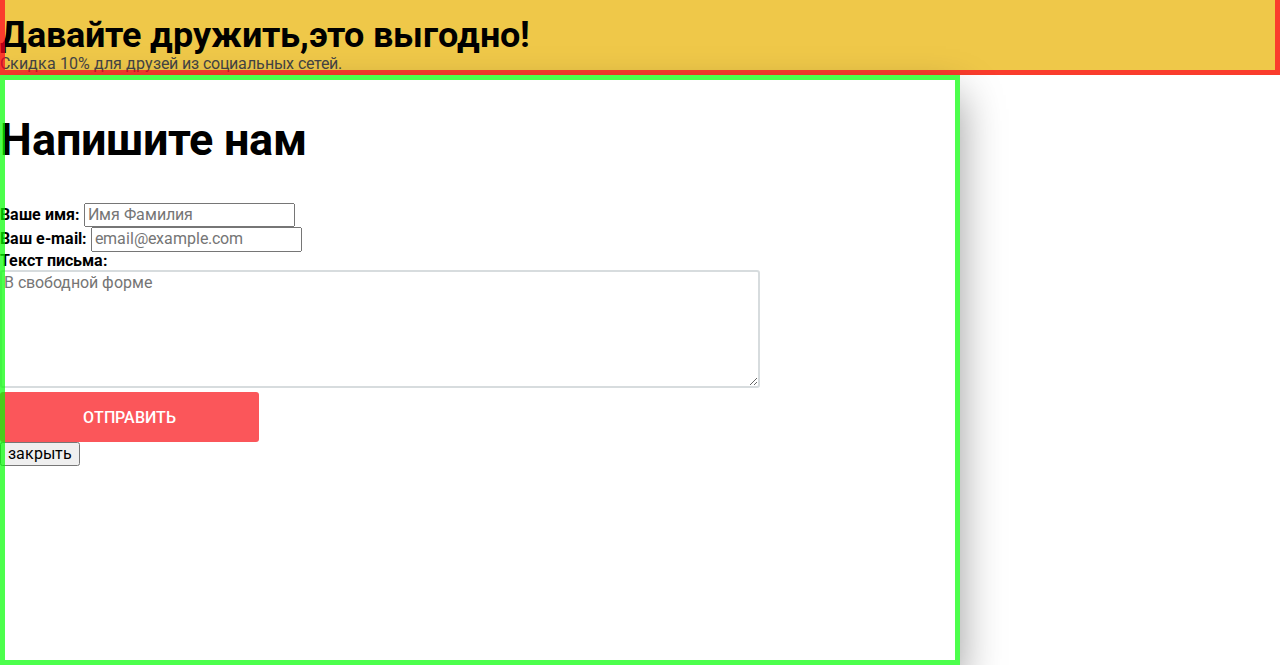
==== commit a6387503: "слайреды и разметка" ====
--- a/index.html
+++ b/index.html
@@ -14,12 +14,11 @@
 
 <body class="page-body">
   <header class="main-header">
-
     <nav class="main-navigation">
       <a class="main-header-logo">
         <img src="img/nerds-logo.svg" width="160" height="65" alt="Логотип дизайн-студии Nёrds">
-       </a>
-       <div class="main-navigation-wrapper">
+      </a>
+      <div class="main-navigation-wrapper">
         <div class="container">
           <ul class="site-navigation">
             <li><a href="blank.html">Студия</a></li>
@@ -33,67 +32,78 @@
           </div>
         </div>
       </div>
-      </nav>
-     </header>
+    </nav>
+  </header>
+
   <main class="container">
-        <!--картинка при помощи css??-->
-    <section class="slider">
-      <h2 class="visually-hidden">слайдеры с акциями</h2>
+    <section class="advertising">
+      <h2 class="visually-hidden">Слайдеры с предложениями</h2>
       <div class="slider">
         <input type="radio" id="btn-1" name="toggle" checked>
         <input type="radio" id="btn-2" name="toggle">
         <input type="radio" id="btn-3" name="toggle">
         <div class="slider-inner">
           <div class="slider-slides">
-            <p>Долго, дорого, скрупулёзно.</p>
-            <p>Математически выверенный дизайн <br>для вашего сайта или мобильного приложения.</p>
-            <a class="link main-link" href="blank.html">узнать больше</a>
-            <img src="img/nerds-index-slide1.png" alt="иллюстарция с телефонами">
-            <p>Любим математику как никто другой</p>
-            <p>Никакого креатива, только математические формулы<br> для расчета идеальных пропорций</p>
-            <a class="link main-link" href="blank.html">узнать больше</a>
-            <img src="img/nerds-index-slide2.png" alt="иллюстарция с моноблоками">
-            <p>Только ночь,только хардкор</p>
-            <p>Работать днем, как все? Мы против этого. <br> Ближе к полуночи работа только начинается.</p>
-            <a class="link main-link" href="blank.html">узнать больше</a>
-            <img src="img/nerds-index-slide3.png" alt="иллюстарция с планшетом и телефоном">
-            <div class="slider-controls">
-            <label for="btn-1"></label>
-            <label for="btn-2"></label>
-            <label for="btn-3"></label>
+            <div>
+              <p class="slogan-slider">Долго, дорого, скрупулёзно.</p>
+              <p>Математически выверенный дизайн <br>для вашего сайта или мобильного приложения.</p>
+              <a class="link main-link" href="blank.html">узнать больше</a>
+              <img src="img/nerds-index-slide1.png" alt="иллюстарция с телефонами">
+            </div>
+            <div>
+              <p class="slogan-slider">Любим математику как никто другой</p>
+              <p>Никакого креатива, только математические формулы<br> для расчета идеальных пропорций</p>
+              <a class="link main-link" href="blank.html">узнать больше</a>
+              <img src="img/nerds-index-slide2.png" alt="иллюстарция с моноблоками">
+            </div>
+            <div>
+              <p class="slogan-slider">Только ночь,только хардкор</p>
+              <p>Работать днем, как все? Мы против этого. <br> Ближе к полуночи работа только начинается.</p>
+              <a class="link main-link" href="blank.html">узнать больше</a>
+              <img src="img/nerds-index-slide3.png" alt="иллюстарция с планшетом и телефоном">
             </div>
           </div>
         </div>
+        <div class="slider-controls">
+          <label for="btn-1"></label>
+          <label for="btn-2"></label>
+          <label for="btn-3"></label>
+        </div>
       </div>
     </section>
-    <h1 class="visually-hidden">Дизайн-студия Nёrds</h1>
-
-    <section class="service">
-      <h2 class="visually-hidden">Перечень услуг</h2>
-      <ul class="service-list">
-        <li class="service-item">
-          <img src="img/illustration-1.png" width="300" height="146" alt="иллюстрация 1">
-          <h3>веб-сайты</h3>
-          <p>Мир никогда не будет прежним после того как увидит ваш сайт!</p>
-          <a class="link link-order-red" href="blank.html">заказать</a>
-        </li>
-        <li class="service-item">
-          <img src="img/illustration-2.png" width="300" height="146" alt="иллюстрация 2">
-          <h3>приложения</h3>
-          <p>Покорите топ-10 приложений в AppStore и Google Play</p>
-          <a class="link link-order-green" href="blank.html">заказать</a>
-        </li>
-        <li class="service-item">
-          <img src="img/illustration-3.png" width="300" height="146" alt="иллюстрация 3">
-          <h3>презентации</h3>
-          <p>Вы даже не подозреваете насколько вы изумительны!</p>
-          <a class="link link-order-yellow" href="blank.html">заказать</a>
-        </li>
-      </ul>
-    </section>
-    <section class="about-us">
-      <h2 class="visually-hidden">О нас</h2>
-      <div class="about-us-text">
+
+    <div class="index-columns">
+      <h1 class="visually-hidden">Дизайн-студия Nёrds</h1>
+      <section class="service">
+        <h2 class="visually-hidden">Перечень услуг</h2>
+        <ul class="service-list">
+          <li class="service-item">
+            <img src="img/illustration-1.png" width="300" height="146" alt="иллюстрация 1">
+            <h3>веб-сайты</h3>
+            <p>Мир никогда не будет прежним после того как увидит ваш сайт!</p>
+            <a class="link link-order-red" href="blank.html">заказать</a>
+          </li>
+          <li class="service-item">
+            <img src="img/illustration-2.png" width="300" height="146" alt="иллюстрация 2">
+            <h3>приложения</h3>
+            <p>Покорите топ-10 приложений в AppStore и Google Play</p>
+            <a class="link link-order-green" href="blank.html">заказать</a>
+          </li>
+          <li class="service-item">
+            <img src="img/illustration-3.png" width="300" height="146" alt="иллюстрация 3">
+            <h3>презентации</h3>
+            <p>Вы даже не подозреваете насколько вы изумительны!</p>
+            <a class="link link-order-yellow" href="blank.html">заказать</a>
+          </li>
+        </ul>
+      </section>
+    </div>
+
+    <div class="index-columns">
+
+      <section class="about-us">
+        <h2 class="visually-hidden">О нас</h2>
+        <!--<div class="about-us-text">-->
         <p class="city">
           Мы - маленькая, но гордая<br>
           дизайн-студия из Краснодара.
@@ -108,20 +118,24 @@
           <li class="orders-items">Мобильных приложнений для IOS и Android</li>
           <li class="orders-items">Слайдшоу и видео для корпоративных презентаций</li>
         </ul>
-      </div>
-      <div class="about-us-numbers">
-        <img src="img/nerds-illustration1.png" width="360" height="208" alt="Изображение логотипа дизайн-студии Nёrds">
-        <p class="orders">с 2004 года любим точность во всём:</p>
-        <dl class="list-result">
-          <dt>146 <sup>%</sup></dt>
-          <dd>Уровень<br> самоотдачи</dd>
-          <dt>100<sup>%</sup></dt>
-          <dd>Соблюдение<br> сроков</dd>
-          <dt>50<sup>%</sup></dt>
-          <dd>Минимальная<br> предоплата</dd>
-        </dl>
-      </div>
-    </section>
+      </section>
+
+      <section class="about-us-numbers">
+        <div class="about-us-numbers-cotainer">
+          <img src="img/nerds-illustration1.png" width="360" height="208"
+            alt="Изображение логотипа дизайн-студии Nёrds">
+          <p class="orders">с 2004 года любим точность во всём:</p>
+          <dl class="list-result">
+            <dt>146 <sup>%</sup></dt>
+            <dd>Уровень<br> самоотдачи</dd>
+            <dt>100<sup>%</sup></dt>
+            <dd>Соблюдение<br> сроков</dd>
+            <dt>50<sup>%</sup></dt>
+            <dd>Минимальная<br> предоплата</dd>
+          </dl>
+        </div>
+      </section>
+    </div>
     <section class="logos">
       <h2 class="visually-hidden">Список логотипов компаний сотрудничающих с Nёрдс</h2>
       <ul class="logos-list">
@@ -148,6 +162,9 @@
       </ul>
     </section>
   </main>
+
+
+
   <footer class="page-footer main-footer">
     <div class="map">
       <a class="maps-item" href="https://www.google.ru/maps">
@@ -158,25 +175,30 @@
       <h3 class="visually-hidden">Контактная информация</h3>
       <p class="name">NЁRDS DESIGN STUDIO</p>
       <p class="address">191186, Санкт-Петербург,<br>
-        ул.Б.Конюшенная, д.19/8<br>
+        ул.Б.Конюшенная, д.19/8<br><br>
         тел. +7(812)275-75-75</p>
       <a class="link contacts-link" href="blank.html">напишите нам</a>
     </section>
 
+
+
     <div class="social-network">
-      <ul class="social-list">
-        <li>
-          <a href="https://vk.com/">
+      <ul class="social">
+        <li>
+          <a class="social-button" href="https://vk.com/">
+            <span class="visually-hidden">Вконтакте</span>
             <img src="img/vk-icon.svg" width="81" height="81" alt="Логотип вконтакте">
           </a>
         </li>
         <li>
-          <a href="https://ru-ru.facebook.com/">
+          <a class="social-button" href="https://ru-ru.facebook.com/">
+            <span class="visually-hidden">Фейсбук</span>
             <img src="img/fb-icon.svg" width="81" height="81" alt="Логотип фейсбук">
           </a>
         </li>
         <li>
-          <a href="https://www.instagram.com/">
+          <a class="social-button" href="https://www.instagram.com/">
+            <span class="visually-hidden">Инстаграмм</span>
             <img src="img/insta-icon.svg" width="81" height="81" alt="Логотип инстаграмм">
           </a>
         </li>
@@ -184,30 +206,29 @@
     </div>
     <div class="end">
       <p class="benefit">Давайте дружить,это выгодно!</p>
-
       <p class="friends">Скидка 10% для друзей из социальных сетей.</p>
     </div>
   </footer>
 
   <!--форма для отправки письма-->
   <section class="modal">
-    <h3 class="mail">Напишите нам</h3>
-    <form action="https://echo.htmlacademy.ru" method="POST">
+    <h2 class="mail">Напишите нам</h2>
+    <form class="login-form" action="https://echo.htmlacademy.ru" method="post">
       <p>
         <label for="family-name">Ваше имя:</label>
-        <input class="field" type="text" name="name" id="family-name" placeholder="Имя Фамилия">
+        <input class="field" id="family-name" type="text" name="name" placeholder="Имя Фамилия">
       </p>
       <p>
         <label for="e-mail">Ваш e-mail:</label>
-        <input class="field" type="email" name="mail" id="e-mail" placeholder="email@example.com">
+        <input class="field" id="e-mail" type="email" name="mail" placeholder="email@example.com">
       </p>
       <p>Текст письма:</p>
       <p>
-        <textarea class="textarea" name="mail" id="text" rows="10">В свободной форме</textarea>
+        <textarea class="textarea" name="mail" rows="10" placeholder="В свободной форме"></textarea>
       </p>
-      <button class="link mail-link" type="submit">отправить</button>
+      <button class="link mail-link" type="submit">Отправить</button>
     </form>
-    <button type="submit">закрыть</button>
+    <button type="button">закрыть</button>
   </section>
 </body>
 
--- a/css/style.css
+++ b/css/style.css
@@ -28,48 +28,51 @@
   line-height: 24px;
   font-style: normal;
   font-weight: normal;
-  color: var(--background-light-dark) ;                                                /* указать цвет ТЕКСТА*/
+  color: var(--background-light-dark) ;             /* указать цвет ТЕКСТА*/
   text-transform: none;
-  background-color:var(--background-white) ;                                    /* указать цвет для фона если текст не загрузился*/
-  background-image:url("../img/bg.jpg");/* указать адрес фФОНА если у нас заливка цветом!!??*/
+  background-color:var(--background-white) ;      /* указать цвет для фона если текст не загрузился*/
+  background-image:url("../img/bg.jpg");         /* указать адрес ФОНА если у нас заливка цветом!!??*/
   background-position: top center;
   background-repeat: no-repeat ;
 }
+.visually-hidden {
+  position: absolute;
+  clip: rect(0 0 0 0);
+  width: 1px;
+  height: 1px;
+  margin: -1px;
+}
+
 a{
 text-decoration: none;
 }
 
 img{
-  max-width: 100%;                                                                      /*свойство, которое не позволяет картинкам быть больше родителя*/
-  height: auto;                                                                         /* пропорциии картинки автоматическая */
-}
+  max-width: 100%;               /*свойство, которое не позволяет картинкам быть больше родителя*/
+  height: auto;                  /* пропорциии картинки автоматическая */
+}
+
 /* grid */
 .page{
   height: 100%;
 }
 .page-body{
   min-height: 100%;
-  display: grid;/* Определяем размер и число колонок нашей сетки. Единица fr работает подобно Flexbox:колонки делят свободное пространство в строке согласно их значениям.*/
+  display: grid;     /* Определяем размер и число колонок нашей сетки. Единица fr работает подобно Flexbox:колонки делят свободное пространство в строке согласно их значениям.*/
   grid-template-rows: min-content 1fr min-content; /*шаблон для рядов:шапка мэин футер.пусть шапка и подвал займёт место столько сколько нужно , а главный контент займёт столько места сколько нужно */
   align-content: start;
 }
 
-section{
-  /* margin: 40px auto; */
-  width: 1140px;
-}
 /* main header */
 .main-header{
-  margin-bottom: 9px;
-  outline: 5px solid rgba(0,255,0,0.3);
+  outline: 5px solid rgba(255, 38, 0, 0.3);
   outline-offset: -5px;
 }
 
 /*.main-navigation*/
 .main-navigation{
-  display: flex; /*Добавляем display: flex к контейнеру и задаём направление дочерних элементов по вертикали. Это позиционирует все разделы друг под другом.*/
-  flex-direction: column;/*cказали : основная ось перевернись и выровнись */
-  align-items:center;
+  display: flex;
+  justify-content: space-around;
   font-weight: 500;
   line-height: 30px;
   color:var(--background-dark);
@@ -78,11 +81,6 @@
   background: var(--background-gray);
   }
 
-  .main-navigation-wrapper{
-    width: 100%;
-    margin-bottom: 9px ; /*внешний отступ внизу*/
-  }
-
 /* logo */
 .main-header-logo{
   width: 159.87px; /*размеры по макету*/
@@ -90,143 +88,163 @@
   outline: 5px solid rgba(255,0,0,0.3);
   outline-offset: -5px;
 }
+.site-navigation{
+  width: 660px;
+  margin: 0px;
+  padding: 0px;
+  list-style: none;
+  outline: 5px solid rgba(0,255,255,0.3);
+  outline-offset: -5px;
+  display:flex;
+  min-height: 70px;
+}
+
+.user-navigation{
+  max-width: 220px;
+  outline: 5px solid rgba(20, 55, 255, 0.3);
+  outline-offset: -5px;
+
+}
+.user-navigation .basket-link{
+  padding-left: 25px; /* место чтобы можно было вставить иконку корзины*/
+}
+
 /* container */
 .container{
-  width: 1158px;
+  width: 1157px;
   margin: 0px auto ;
-  padding: 0 1px; /*где эти отступы куда смотреть*/
-}
-
-.main-header-logo .container{
+  padding: 0 10px; /*не понимаю эти отспупы для чего*/
+}
+.main-navigation-wrapper .container{
+  width: 100%;
   display: flex;
-  justify-content: space-between;/*почему так*/
-}
-
-.site-navigation{
-  width: 798px;
-  margin: 0;
-  padding: 0;
-  list-style: none; /*убирает булиты*/
-  outline: 5px solid rgba(0,255,255,0.3);
-  outline-offset: -5px;
-}
-.user-navigation{
-  /* max-width: ??; */
-  outline: 5px solid rgba(255,0,255,0.3);
-  outline-offset: -5px;
-}
-
-/*user navigation*/
-.main-navigation a,
-.site-navigation a{
- color:var(--background-dark);/*почему нельзя указать только main-navigation?*/
+  justify-content: space-between;
+}
+
 
 /*состояния*/
 .main-navigation-logo a:hover{
 color:var( --background-dark);
 }
+.main-navigation-logo a:active{ /*думаю это не работает так как вставка картинкой*/
+  color: #A6A6A6;
+}
+
+.site-navigation a,
+.user-navigation a{
+  color: #000000;
+}
 
 .site-navigation a:hover,
 .user-navigation a:hover{
-color:var(--background-light-red);
-}
-
-/* не работает при фокусе*/
+  color:var(--background-light-red);
+}
+
 .site-navigation a:active,
 .user-navigation a:active{
-  color: rgba(0,0,0,0.3)
-}
-
-.main-navigation-logo a:active{ /*думаю это не работает так как вставка картинкой*/
-  color: #A6A6A6;
-}
-
-/*подключила фокус и актив отключился!*/
-.site-navigation a:focus,
-.user-navigation a:focus{
-color:var(--background-dark);
-border-bottom-color: var(--background-light-red);/*как сделать нижнее красное подчёркивание при фокусе?*/
-}
-
-/* .user-navigation.basket-link{
-} */
+  color: #000000;
+  opacity: 0.3;
+}
+
 .main-link{
+  width: 240px;
+  height: 50px;
   padding: 17px 54px 15px 54px;
-  background: var(--background-light-red);
-}
+  background-color: var(--background-light-red);
+}
+
+
+
+
+
+
+
+
+
+
+
+
+/*слайды */
+
+
+P{
+  margin: 0;
+  padding: 0;
+}
+.advertising{
+  margin: 40px auto;
+  width: 1157px;
+  background-color: white;
+  box-shadow: 0 0 3px #cccccc;
+}
+
+
 .slider {
   position: relative;
+}
+
+.slider input[type="radio"] {
+  display: none;
+}
+
+.slider-inner {
+  overflow: hidden;
+}
+
+.slider-slides {
+  width: 300%;
+  transition: transform 0.8s ease;
+}
+
+.slider-slides img {
+  float: left;
   width: 1157px;
   height: 431px;
 }
-.slider input[type="radio"] {
-  display: none;
-}
-
-.slider-inner {
-  overflow: hidden;
-}
-
-.slider-slides {
-  width: 1157px;
-  height: 431px;
-
-}
-
-.slider-slides img {
-  width: 760px;
-  height: 431px;
-
-}
+
 .slider-controls {
+  margin-bottom: 10px;
   text-align: center;
 }
-.slider-controls label{
+
+.slider-controls label {
   display: inline-block;
-  width: 8px;
-  height: 8px;
-  left: 681px;
-  top: 436px;
-  border: 2px solid #C1C1C1;
-  box-sizing: border-box;
+  margin: 0 3px;
+  width: 10px;
+  height: 10px;
+  border: 4px solid white;
+  border-radius: 50%;
+  background-color: #cccccc;
+  box-shadow: 0 0 2px rgba(0, 0, 0, 0.8);
   cursor: pointer;
-}
-
-
-/*фич лист */
-.service{
-  margin-bottom: 80px;
-  outline: 5px solid rgba(255,0,0,0.3);
-}
-
-.service-list{
-  display: grid;
-  grid-template-columns: 1fr 1fr 1fr;
-  column-gap: 100px;
-  list-style: none;
-  margin: 0;
-  padding: 0;
-}
-
-.service-item{
-  text-align: center;
-  outline: 5px solid rgba(0,255,255,0.3);
-  outline-offset: -5px;
-}
-.service-item h3{
-  font-size: 24px;
-  line-height: 30px;
-  font-weight: bold;
-  color:var(--background-dark);
-  text-transform: uppercase;
-}
-.service-item p{
-  margin: 16px 140px 32px 0;
-}
+  transition: background-color 0.2s;
+}
+
+#btn-1:checked ~ .slider-controls label[for="btn-1"],
+#btn-2:checked ~ .slider-controls label[for="btn-2"],
+#btn-3:checked ~ .slider-controls label[for="btn-3"] {
+  background-color: #666666;
+}
+
+
+#btn-1:checked ~ .slider-inner .slider-slides {
+  transform: translate(0);
+}
+
+#btn-2:checked ~ .slider-inner .slider-slides {
+  transform: translate(-1157px);
+}
+
+#btn-3:checked ~ .slider-inner .slider-slides {
+  transform: translate(-2314px);
+}
+
+
+
 
 /*ссылки"заказать!"*/
+
 .link{
-  display: inline-block;
  font: inherit;
  text-align: center;
  text-transform: uppercase;
@@ -276,47 +294,118 @@
   box-shadow: inset 0px 3px 0px rgba(0, 1, 1, 0.1);
 }
 
+
+
+/*о нас */
+.service{
+width: 1158px;
+height: 429px;
+ display: flex;
+ flex-direction: row;
+ justify-content: flex-start;
+ margin-bottom: 73px;
+ outline: 5px solid rgba(32, 160, 96, 0.1);
+ outline-offset: -5px;
+ }
+ .index-columns h3{
+  margin: 0;
+  margin-bottom: 16px;
+  font-size: 24px;
+  line-height: 30px;
+ }
+ .service-list{
+  display: flex;
+ flex-direction: row;
+ justify-content: flex-start;
+}
+.service-list li{
+  list-style: none;
+}
 .about-us{
+  width: 651px;
+  outline: 5px solid rgba(0,255,255,0.3);
+  outline-offset: -5px;
+  /* margin: 39px; */
+ }
+ .index-columns{
   display: flex;
-  justify-content: space-between;
-  margin-bottom: 75px;
-  outline: 5px solid rgba(0,255,255,0.3);
-  outline-offset: -5px;
-}
-
-.about-us-text{
-  width: 651px;
-  outline: 5px solid rgba(255,255,255,0.3);
-  outline-offset: -5px;
-}
-.about-us-numbers{
-  width: 360px;
-  outline: 5px solid rgba(255,30,255,0.3);
-  outline-offset: -5px;
-}
-.city{
+  flex-direction: row;
+  justify-content: flex-start;
+ }
+
+ .city{
+  padding-top: 0;
+  padding-bottom: 32px;
   font-weight: 500;
   font-size: 45px;
   line-height: 45px;
-  align-items: center;
   color:var(--background-dark);
 }
-
+.slogan{
+font-size: 16px;
+line-height: 24px;
+display: flex;
+align-items: center;
+color: #283136;
+padding-bottom: 40px;
+}
 .orders{
-  font-weight: bold;
-  text-transform: uppercase;
+padding-top: 37px;
+padding-bottom: 23px;
+font-weight: bold;
+text-transform: uppercase;
+}
+
+.orders-items{
+margin-bottom: 48px;
+}
+.about-us p{
+  margin: 0px;
+}
+
+/* .about-us-text{
+  width: 651px;
+  outline: 5px solid rgba(218, 36, 36, 0.3);
+  outline-offset: -5px; */
+}
+
+
+.about-us-numbers{
+  width: 374px;
+ }
+.about-us-numbers-cotainer{
+  width: 353px;
+}
+
+.about-us-numbers-cotainer img{
+  width: 360px;
+  height: 208px;
   }
 
 
-.about-us-numbers img{
+/*
+
+.orders-list{
+  list-style: none;
+  margin: 0px;
+  line-height:47px;
+  padding-bottom: 80px;
+} */
+
+/* .about-us-numbers img{
   background:var(--background-basic-gray);
-}
-.about-us-numbers p{
+  width: 360px;
+  height: 208px;
+  padding-top: 39px;
+  padding-right: 10px;
+} */
+/* .about-us-numbers p{
+  margin: 0px;
   font-weight: bold;
   align-items: center;
   text-transform: uppercase;
   color:var( --background-dark)
-}
+} */
 .list-result>dd{
   line-height: 18px;
   align-items: center;
@@ -326,7 +415,8 @@
   font-weight: bold;
   font-size: 45px;
   line-height: 64px;
-  color:var( --background-dark)
+  color:var( --background-dark);
+
 }
 /* dt>dl{
   font-style: normal;
@@ -342,26 +432,89 @@
   color:var( --background-dark)
 }
 
+
 .logos-list,
 .social-list{
   list-style: none;
+}
+
+.logos-list{
+display: flex;
+justify-content: space-between;
+}
+
+
+
+footer{
+  outline: 5px solid rgba(255, 0, 34, 0.7);
+  outline-offset: -5px;
+  background-color: var(--background-very-light-yellow);
+}
+.maps-item img{
+  width: 100%;
+}
+.contacts{
+  background-color:#FFFFFF;
+  /* position: absolute; */
+  width: 319px;
+  height: 308px;
+  left: 140px;
+  top: 1897px;
+  outline: 5px solid rgba(218, 36, 36, 0.3);
+  outline-offset: -5px;
+}
+.name{
+  font-weight: bold;
+  font-size: 18px;
+  line-height: 30px;
+  text-transform: uppercase;
+  color:var( --background-dark);
+  margin-top: 49px;
+  margin-bottom: 22,7px;
+  margin-left: 50px;
 }
 .address{
   font-weight: normal;
   line-height: 18px;
   color:var(--background-clip);
+  margin-left: 50px;
+  margin-bottom: 37px;
   }
-.name{
-  font-weight: bold;
-  font-size: 18px;
-  line-height: 30px;
-  align-items: center;
-  text-transform: uppercase;
-  color:var( --background-dark)
-}
 .contacts-link{
+  margin-left: 50px;
   padding: 17px 44px 15px 44px;
   background: #FB565A
+}
+
+
+.social{
+  text-decoration: none;
+}
+.benefit{
+  font-weight: bold;
+  font-size: 36px;
+  line-height: 36px;
+  color:var(--background-dark);
+}
+.friends{
+  line-height: 22px;
+  color:var(--background-light-light-dark);
+}
+
+
+
+
+/*модальное окно */
+.modal{
+  outline: 5px solid rgba(0, 255, 0, 0.7);
+  outline-offset: -5px;
+  width: 960px;
+  height: 590px;
+  background: #FFFFFF;
+ box-shadow: 0px 20px 40px rgba(0, 0, 0, 0.4);
+ /* position: absolute; */
+  left: 240px;
+  top: 1706px;
 }
 .mail{
   font-weight: bold;
@@ -369,34 +522,38 @@
   line-height: 53px;
   color:var( --background-dark)
 }
-.field{
-width: 360px;
-height: 50px;
-left: 340px;
-top: 1886px;
-
-background: #FFFFFF;
-border: 2px solid #D7DCDE;
-box-sizing: border-box;
-border-radius: 3px;
+label{
+font-style: normal;
+font-weight: bold;
+line-height: 18px;
+color: #000000;
+}
+
+.field .textarea{
+font-style: normal;
+font-weight: normal;
+line-height: 18px;
+display: flex;
+align-items: center;
+color: #444444;
+mix-blend-mode: normal;
+opacity: 0.5;
 }
 
 .textarea{
 	width: 760px;
   height: 118px;
-  left: 341px;
-  top: 1997px;
-
-	/* = Добавим фон, рамку, отступ*/
 	background: var(--background-white);
   border: 2px solid #D7DCDE;
   box-sizing: border-box;
   border-radius: 3px;
 }
+
 .modal p{
   font-weight: bold;
   line-height: 18px;
-  color:var( --background-dark)
+  color:var( --background-dark);
+  margin: 0;
 }
 
 .mail-link{
@@ -405,13 +562,9 @@
   border: none;
 }
 
-.benefit{
-  font-weight: bold;
-  font-size: 36px;
-  line-height: 36px;
-  color:var(--background-dark);
-}
-.friends{
-  line-height: 22px;
-  color:var(--background-light-light-dark);
-}
+
+
+
+
+
+
